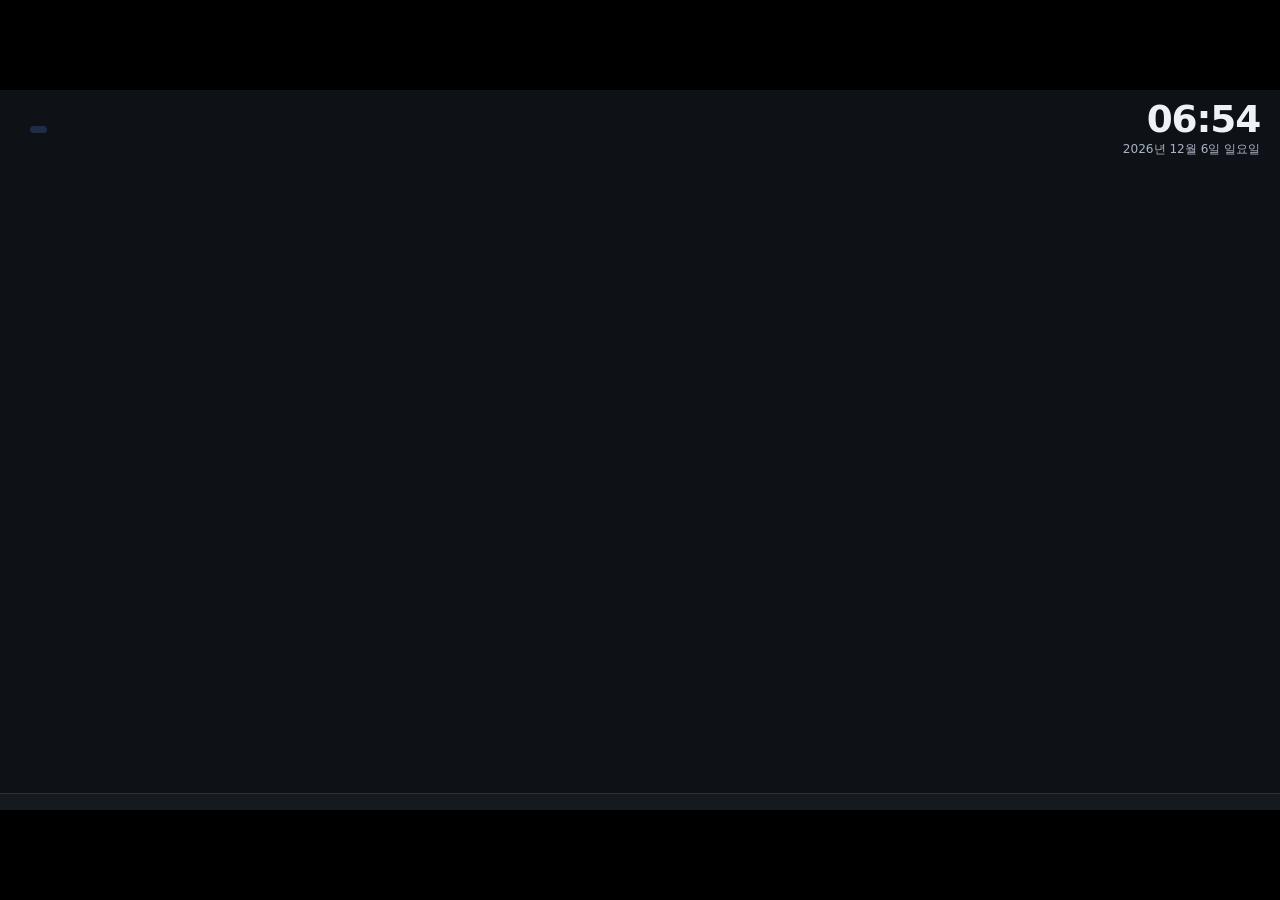
==== app/assets/web/board/index.html @ 1d5f5830 "교실 OS: 학교 전자칠판용 안드로이드 대시보드 OS - 컴시간 시간표, NEIS 급식·학사일정, 날씨·미세먼지, 학교 홈페이지 RSS - 학교 서버(허브)와 교실 단말 구조, 교" ====
<!doctype html>
<html lang="ko">
<head>
<meta charset="utf-8">
<meta name="viewport" content="width=device-width, initial-scale=1, maximum-scale=1, user-scalable=no">
<title>교실 OS</title>
<link rel="stylesheet" href="board.css">
</head>
<body>
<div id="app">
  <header class="top">
    <div class="school"><span class="name" id="t-school"></span><span class="chip accent" id="t-class"></span></div>
    <div class="spacer"></div>
    <div class="status" id="t-status"></div>
    <div class="weather" id="t-weather"></div>
    <div class="clock"><div class="time" id="t-time"></div><div class="date" id="t-date"></div></div>
  </header>

  <main>
    <section class="view" id="v-home">
      <div class="col col1">
        <div class="card now" id="c-now"></div>
        <div class="card"><h3><span id="tt-icon"></span><span id="tt-title">시간표</span><span class="right tabs" id="tt-tabs"><button data-d="0" class="on">오늘</button><button data-d="1">다음 수업일</button></span></h3><div class="body" id="c-tt"></div></div>
      </div>
      <div class="col col2">
        <div class="card"><h3><span data-ic="megaphone"></span>학교 공지<span class="right" id="n-count"></span></h3><div class="body" id="c-notices"></div></div>
        <div class="card"><h3><span data-ic="backpack"></span>준비물 / 과제</h3><div class="body" id="c-hw"></div></div>
        <div class="card"><h3><span data-ic="exam"></span>시험 D-day</h3><div class="body" id="c-dday"></div></div>
      </div>
      <div class="col col3">
        <div class="card meal"><h3><span data-ic="meal"></span><span id="meal-title">급식</span><span class="right tabs" id="meal-tabs"></span></h3><div class="body" id="c-meal"></div></div>
        <div class="card"><h3><span data-ic="calendar"></span>학사 일정</h3><div class="body" id="c-events"></div></div>
        <div class="card" id="c-att-card"><h3><span data-ic="users"></span>오늘 출석<span class="right"><button class="btn sm" id="att-qr-btn"></button></span></h3><div id="c-att"></div></div>
      </div>
    </section>

    <section class="view" id="v-lesson">
      <div class="lesson-main" id="l-main"></div>
      <div class="lesson-side">
        <div class="timer" id="l-timer"></div>
        <div class="card"><h3><span data-ic="megaphone"></span>공지</h3><div class="body" id="l-notices"></div></div>
      </div>
    </section>

    <section class="view" id="v-break">
      <div class="break-hero" id="b-hero"></div>
      <div class="break-side">
        <div class="card" id="b-weather"></div>
        <div class="card"><h3><span data-ic="megaphone"></span><span id="b-side-title">공지</span></h3><div class="body" id="b-side"></div></div>
      </div>
    </section>
  </main>

  <footer class="bottom">
    <div class="navkeys" id="navkeys"></div>
    <nav class="dock" id="dock"></nav>
  </footer>

  <div class="scrim" id="scrim"></div>
  <div class="panel" id="panel"><div class="ph"><h2 id="p-title"></h2><div class="grow" id="p-tools"></div><button class="close" id="p-close"></button></div><div class="pb" id="p-body"></div></div>
</div>

<div class="emergency" id="emergency"><div class="badge"><span data-ic="alert"></span><span id="em-title">긴급 안내</span></div><div class="txt" id="em-text"></div><div class="meta" id="em-meta"></div><button id="em-ack">확인</button></div>
<div class="class-alert" id="class-alert"></div>
<div class="ticker" id="ticker"><span class="live"><i></i>방송</span><span class="cap" id="ticker-cap"></span></div>
<div class="toast" id="toast"></div>
<div class="setup" id="setup"><div class="box" id="setup-box"></div></div>
<div class="sleep" id="sleep"></div>

<script src="../shared/icons.js"></script>
<script src="../shared/qr.js"></script>
<script src="../shared/core.js"></script>
<script src="board.js"></script>
</body>
</html>
---- app/assets/web/board/board.css ----
:root {
  --bg: #0e1116;
  --bg2: #151a21;
  --card: #1a2029;
  --card2: #212936;
  --line: #2a3340;
  --text: #eef2f7;
  --text2: #a9b4c3;
  --text3: #748196;
  --accent: #5b8cff;
  --accent2: #2f5bd3;
  --red: #ff5a52;
  --orange: #ffa23a;
  --yellow: #ffd54a;
  --green: #3ecf8e;
  --teal: #2ec5c5;
  --blue: #5b8cff;
  --indigo: #7d7bff;
  --violet: #b57bff;
  --gray: #8391a5;
  --radius: 1.1rem;
  --gap: 1rem;
  /* The OS is laid out on a fixed 16:9 stage; everything scales with the stage width. */
  --stage-w: min(100vw, 177.7778vh);
  --stage-h: min(100vh, 56.25vw);
  font-size: calc(var(--stage-w) * 0.0086);
}
:root[data-theme="light"] {
  --bg: #eef1f6;
  --bg2: #e4e8ef;
  --card: #ffffff;
  --card2: #f3f5f9;
  --line: #dde2ea;
  --text: #141821;
  --text2: #4b5565;
  --text3: #7a8494;
  --accent: #2f5bd3;
}
* { box-sizing: border-box; margin: 0; padding: 0; }
html, body { height: 100%; overflow: hidden; background: #000; color: var(--text); }
body { display: flex; align-items: center; justify-content: center; }
body {
  font-family: "Pretendard", "Noto Sans KR", "Noto Sans CJK KR", "Apple SD Gothic Neo", "Malgun Gothic", system-ui, sans-serif;
  -webkit-user-select: none; user-select: none; -webkit-tap-highlight-color: transparent;
  line-height: 1.35;
}
button { font: inherit; color: inherit; background: none; border: 0; cursor: pointer; }
input, select, textarea { font: inherit; color: var(--text); background: var(--card2); border: 1px solid var(--line); border-radius: .6rem; padding: .7rem .9rem; -webkit-user-select: text; user-select: text; }
.ic { width: 1.4em; height: 1.4em; flex: none; }
.muted { color: var(--text2); }
.dim { color: var(--text3); }
.hidden { display: none !important; }

#app { position: relative; display: grid; grid-template-rows: auto 1fr auto; width: var(--stage-w); height: var(--stage-h); background: var(--bg); overflow: hidden; }

/* bottom bar: Android navigation keys + dock */
.bottom { display: flex; align-items: center; min-width: 0; border-top: 1px solid var(--line); background: var(--bg2); }
.navkeys { display: flex; align-items: center; gap: .3rem; padding: 0 1rem 0 1.4rem; border-right: 1px solid var(--line); flex: none; }
.navkeys button { width: 4.6rem; height: 4.2rem; border-radius: 1.2rem; display: flex; align-items: center; justify-content: center; color: var(--text); }
.navkeys button .ic { width: 2.1rem; height: 2.1rem; stroke-width: 2.2; }
.navkeys button:active { background: var(--card2); }
.bottom .dock { flex: 1; min-width: 0; }

/* ---------------------------------------------------------------- top bar */
.top { display: flex; align-items: center; gap: 1.6rem; padding: 1rem 1.8rem .6rem; }
.top .school { display: flex; align-items: center; gap: .9rem; min-width: 0; }
.top .school .name { font-size: 1.7rem; font-weight: 800; letter-spacing: -.02em; white-space: nowrap; overflow: hidden; text-overflow: ellipsis; }
.chip { display: inline-flex; align-items: center; gap: .4rem; padding: .3rem .8rem; border-radius: 99rem; background: var(--card2); color: var(--text2); font-size: 1rem; font-weight: 600; white-space: nowrap; }
.chip.accent { background: color-mix(in srgb, var(--accent) 22%, transparent); color: var(--accent); }
.chip.red { background: color-mix(in srgb, var(--red) 20%, transparent); color: var(--red); }
.chip.green { background: color-mix(in srgb, var(--green) 18%, transparent); color: var(--green); }
.chip.orange { background: color-mix(in srgb, var(--orange) 20%, transparent); color: var(--orange); }
.chip.violet { background: color-mix(in srgb, var(--violet) 20%, transparent); color: var(--violet); }
.chip.teal { background: color-mix(in srgb, var(--teal) 20%, transparent); color: var(--teal); }
.chip.blue { background: color-mix(in srgb, var(--blue) 20%, transparent); color: var(--blue); }
.chip.gray { background: color-mix(in srgb, var(--gray) 20%, transparent); color: var(--gray); }
.chip.indigo { background: color-mix(in srgb, var(--indigo) 20%, transparent); color: var(--indigo); }
.top .spacer { flex: 1; }
.top .status { display: flex; gap: .5rem; align-items: center; color: var(--text2); }
.top .status .st { display: inline-flex; align-items: center; gap: .35rem; font-size: 1rem; padding: .3rem .6rem; border-radius: .6rem; }
.top .status .st.bad { color: var(--red); }
.top .weather { display: flex; align-items: center; gap: .6rem; font-size: 1.25rem; }
.top .weather .ic { width: 2.2rem; height: 2.2rem; color: var(--yellow); }
.top .weather b { font-size: 1.8rem; }
.top .clock { text-align: right; }
.top .clock .time { font-size: 3.4rem; font-weight: 800; letter-spacing: -.03em; font-variant-numeric: tabular-nums; line-height: 1; }
.top .clock .date { color: var(--text2); font-size: 1.1rem; margin-top: .25rem; }

/* ---------------------------------------------------------------- main views */
main { position: relative; overflow: hidden; padding: .4rem 1.8rem 1rem; }
.view { position: absolute; inset: .4rem 1.8rem 1rem; display: none; }
.view.on { display: grid; }

.card { background: var(--card); border-radius: var(--radius); padding: 1.3rem 1.4rem; display: flex; flex-direction: column; min-height: 0; overflow: hidden; }
.card > h3 { display: flex; align-items: center; gap: .6rem; font-size: 1.25rem; font-weight: 700; color: var(--text2); margin-bottom: .9rem; }
.card > h3 .ic { color: var(--accent); }
.card > h3 .right { margin-left: auto; display: flex; gap: .4rem; }
.card .body { flex: 1; min-height: 0; overflow: auto; scrollbar-width: none; }
.card .body::-webkit-scrollbar { display: none; }
.empty { color: var(--text3); font-size: 1.1rem; padding: 1rem 0; display: flex; align-items: center; gap: .6rem; }
.empty .ic { color: var(--text3); }
.tabs { display: flex; gap: .3rem; background: var(--card2); border-radius: .7rem; padding: .25rem; }
.tabs button { padding: .35rem .8rem; border-radius: .5rem; font-size: 1rem; color: var(--text2); font-weight: 600; }
.tabs button.on { background: var(--accent); color: #fff; }

/* home grid */
#v-home { grid-template-columns: 1.15fr 1fr 1fr; gap: var(--gap); }
#v-home .col { display: grid; gap: var(--gap); min-height: 0; }
#v-home .col1 { grid-template-rows: auto 1fr; }
#v-home .col2 { grid-template-rows: 1.3fr 1fr .62fr; }
#v-home .col3 { grid-template-rows: 1.25fr 1fr auto; }

.now { background: linear-gradient(135deg, var(--accent2), #4a2fd3); color: #fff; }
.now h3 { color: rgba(255,255,255,.8) !important; }
.now h3 .ic { color: #fff !important; }
.now .row { display: flex; align-items: center; gap: 1.6rem; }
.ring { width: 9.5rem; height: 9.5rem; flex: none; position: relative; }
.ring svg { width: 100%; height: 100%; transform: rotate(-90deg); }
.ring .lbl { position: absolute; inset: 0; display: flex; flex-direction: column; align-items: center; justify-content: center; }
.ring .lbl b { font-size: 2.3rem; font-variant-numeric: tabular-nums; line-height: 1; }
.ring .lbl span { font-size: .95rem; opacity: .85; margin-top: .2rem; }
.now .subj { font-size: 3.2rem; font-weight: 800; letter-spacing: -.03em; line-height: 1.05; }
.now .meta { margin-top: .6rem; display: flex; flex-wrap: wrap; gap: .5rem 1.2rem; font-size: 1.25rem; opacity: .92; }
.now .meta span { display: inline-flex; align-items: center; gap: .4rem; }
.now .next { margin-top: 1.1rem; padding-top: 1rem; border-top: 1px solid rgba(255,255,255,.2); display: flex; align-items: center; gap: .8rem; font-size: 1.3rem; }
.now .next b { font-size: 1.5rem; }
.now .period { font-size: 1.2rem; font-weight: 700; opacity: .85; }

.tt { display: flex; flex-direction: column; gap: .35rem; }
.tt .p { display: grid; grid-template-columns: 3.2rem 1fr auto; align-items: center; gap: .9rem; padding: .55rem .8rem; border-radius: .75rem; background: var(--card2); }
.tt .p .n { font-weight: 800; color: var(--text3); font-size: 1.15rem; text-align: center; }
.tt .p .n small { display: block; font-size: .78rem; font-weight: 500; }
.tt .p .s { font-size: 1.4rem; font-weight: 700; }
.tt .p .s small { font-size: 1rem; color: var(--text2); font-weight: 500; margin-left: .5rem; }
.tt .p .tag { font-size: .9rem; }
.tt .p.cur { background: color-mix(in srgb, var(--accent) 25%, var(--card2)); outline: 2px solid var(--accent); }
.tt .p.cur .n { color: var(--accent); }
.tt .p.past { opacity: .45; }
.tt .p.cancel .s { text-decoration: line-through; color: var(--text3); }
.src { font-size: .85rem; color: var(--text3); margin-top: .6rem; }

.notice { padding: .8rem .9rem; border-radius: .8rem; background: var(--card2); margin-bottom: .5rem; border-left: .35rem solid var(--gray); }
.notice.urgent { border-left-color: var(--red); }
.notice.normal { border-left-color: var(--yellow); }
.notice.class { border-left-color: var(--blue); }
.notice .t { font-size: 1.3rem; font-weight: 700; display: flex; align-items: center; gap: .5rem; }
.notice .t .ic { width: 1.1em; height: 1.1em; color: var(--orange); }
.notice .b { color: var(--text2); font-size: 1.05rem; margin-top: .3rem; white-space: pre-wrap; display: -webkit-box; -webkit-line-clamp: 2; -webkit-box-orient: vertical; overflow: hidden; }
.notice .m { display: flex; gap: .6rem; align-items: center; margin-top: .45rem; font-size: .9rem; color: var(--text3); flex-wrap: wrap; }

.hw { display: grid; grid-template-columns: 1fr 1fr; gap: .8rem; }
.hw .box h4 { display: flex; align-items: center; gap: .5rem; font-size: 1.05rem; color: var(--text2); margin-bottom: .4rem; }
.hw .box ul { list-style: none; }
.hw .box li { font-size: 1.3rem; font-weight: 600; padding: .25rem 0; }

.dday { display: flex; gap: .7rem; overflow: hidden; }
.dday .d { flex: 1; min-width: 0; background: var(--card2); border-radius: .8rem; padding: .6rem .8rem; }
.dday .d b { font-size: 1.9rem; color: var(--red); display: block; line-height: 1.1; }
.dday .d span { font-size: 1rem; color: var(--text2); display: block; white-space: nowrap; overflow: hidden; text-overflow: ellipsis; }

.meal ul { list-style: none; display: grid; grid-template-columns: 1fr; gap: .15rem; }
.meal li { font-size: 1.35rem; font-weight: 600; display: flex; align-items: baseline; gap: .5rem; flex-wrap: wrap; }
.meal li .al { font-size: .85rem; color: var(--orange); font-weight: 500; }
.meal .kcal { color: var(--text3); font-size: .95rem; margin-top: .5rem; }
.allergy-legend { font-size: .8rem; color: var(--text3); margin-top: .4rem; line-height: 1.5; }

.ev { display: grid; grid-template-columns: 5.6rem 1fr auto; gap: .6rem; align-items: center; padding: .45rem 0; border-bottom: 1px solid var(--line); }
.ev:last-child { border-bottom: 0; }
.ev .dt { font-weight: 700; color: var(--text2); font-size: 1rem; }
.ev .nm { font-size: 1.15rem; font-weight: 600; white-space: nowrap; overflow: hidden; text-overflow: ellipsis; }

.att { display: flex; align-items: center; gap: 1rem; }
.att .nums { display: flex; gap: .8rem; flex: 1; }
.att .nums div { text-align: center; flex: 1; background: var(--card2); border-radius: .7rem; padding: .5rem 0; }
.att .nums b { display: block; font-size: 1.7rem; }
.att .nums span { font-size: .9rem; color: var(--text2); }

/* ---------------------------------------------------------------- lesson view */
#v-lesson { grid-template-columns: 1.5fr 1fr; gap: var(--gap); }
.lesson-main { background: var(--card); border-radius: var(--radius); padding: 2.4rem 2.8rem; display: flex; flex-direction: column; gap: 1.6rem; overflow: auto; }
.lesson-main .head { display: flex; align-items: baseline; gap: 1.2rem; flex-wrap: wrap; }
.lesson-main .head .p { font-size: 1.6rem; font-weight: 800; color: var(--accent); }
.lesson-main .head .s { font-size: 4.4rem; font-weight: 900; letter-spacing: -.04em; line-height: 1; }
.lesson-main .head .t { font-size: 1.6rem; color: var(--text2); }
.lesson-main section h4 { display: flex; align-items: center; gap: .6rem; font-size: 1.3rem; color: var(--text2); margin-bottom: .5rem; }
.lesson-main section h4 .ic { color: var(--accent); }
.lesson-main .goal { font-size: 2.4rem; font-weight: 700; line-height: 1.35; white-space: pre-wrap; }
.lesson-main .sup { font-size: 1.8rem; font-weight: 600; white-space: pre-wrap; }
.mats { display: flex; flex-wrap: wrap; gap: .8rem; }
.mat { display: inline-flex; align-items: center; gap: .7rem; padding: .9rem 1.3rem; border-radius: .9rem; background: var(--card2); font-size: 1.3rem; font-weight: 600; max-width: 100%; }
.mat .ic { color: var(--accent); width: 1.8rem; height: 1.8rem; }
.mat:active { transform: scale(.98); }
.lesson-side { display: grid; grid-template-rows: auto 1fr; gap: var(--gap); min-height: 0; }
.timer { background: var(--card); border-radius: var(--radius); padding: 1.6rem; text-align: center; }
.timer .big { font-size: 7rem; font-weight: 900; font-variant-numeric: tabular-nums; letter-spacing: -.04em; line-height: 1; }
.timer .big.warn { color: var(--orange); }
.timer .big.over { color: var(--red); }
.timer .ctrl { display: flex; justify-content: center; gap: .6rem; margin-top: 1rem; flex-wrap: wrap; }
.btn { display: inline-flex; align-items: center; justify-content: center; gap: .5rem; padding: .75rem 1.2rem; border-radius: .8rem; background: var(--card2); font-weight: 700; font-size: 1.1rem; }
.btn.pri { background: var(--accent); color: #fff; }
.btn.red { background: var(--red); color: #fff; }
.btn.sm { padding: .45rem .8rem; font-size: .95rem; }
.btn:active { transform: scale(.97); }
.btn[disabled] { opacity: .4; }
.lesson-empty { display: flex; flex-direction: column; justify-content: center; }
.lesson-empty .big { font-size: 5rem; font-weight: 900; letter-spacing: -.04em; }

/* ---------------------------------------------------------------- break view */
#v-break { grid-template-columns: 1.4fr 1fr; gap: var(--gap); }
.break-hero { background: var(--card); border-radius: var(--radius); padding: 2.4rem; display: flex; flex-direction: column; justify-content: center; position: relative; overflow: hidden; }
.break-hero .lbl { font-size: 1.5rem; color: var(--text2); font-weight: 700; }
.break-hero .cnt { font-size: 8rem; font-weight: 900; font-variant-numeric: tabular-nums; letter-spacing: -.04em; line-height: 1.05; }
.break-hero .nx { font-size: 2.4rem; font-weight: 800; margin-top: .6rem; }
.break-hero .nx small { font-size: 1.5rem; color: var(--text2); font-weight: 600; margin-left: .6rem; }
.slide { position: absolute; inset: 0; background: #000; display: flex; align-items: center; justify-content: center; }
.slide img { max-width: 100%; max-height: 100%; object-fit: contain; }
.slide .cap { position: absolute; left: 1.2rem; bottom: 1.2rem; background: rgba(0,0,0,.6); color: #fff; padding: .6rem 1rem; border-radius: .7rem; font-size: 1.2rem; }
.break-side { display: grid; grid-template-rows: auto 1fr; gap: var(--gap); min-height: 0; }
.wx-big { display: flex; align-items: center; gap: 1.2rem; }
.wx-big .ic { width: 5rem; height: 5rem; color: var(--yellow); }
.wx-big b { font-size: 3.6rem; }
.wx-days { display: flex; gap: .6rem; margin-top: 1rem; }
.wx-days div { flex: 1; background: var(--card2); border-radius: .7rem; padding: .6rem; text-align: center; font-size: 1rem; }
.wx-days .ic { width: 2rem; height: 2rem; color: var(--yellow); display: block; margin: .2rem auto; }
.air { display: flex; gap: .6rem; margin-top: .8rem; }

/* ---------------------------------------------------------------- dock */
.dock { display: flex; align-items: center; gap: .4rem; padding: .6rem 1.4rem .9rem; overflow-x: auto; scrollbar-width: none; }
.dock::-webkit-scrollbar { display: none; }
.dock .sep { width: 1px; height: 2.6rem; background: var(--line); margin: 0 .4rem; flex: none; }
.dock button { display: flex; flex-direction: column; align-items: center; gap: .25rem; min-width: 5.4rem; padding: .55rem .5rem; border-radius: .9rem; color: var(--text2); font-size: .92rem; font-weight: 600; flex: none; }
.dock button .ic { width: 2rem; height: 2rem; }
.dock button.on { background: var(--card2); color: var(--accent); }
.dock button.rec { color: var(--red); }
.dock button:active { background: var(--card2); }
.dock .apps-quick { display: flex; gap: .3rem; }
.dock .apps-quick img { width: 2.6rem; height: 2.6rem; border-radius: .6rem; }

/* ---------------------------------------------------------------- panels (drawers) */
.scrim { position: absolute; inset: 0; background: rgba(0,0,0,.45); z-index: 40; display: none; }
.scrim.on { display: block; }
.panel { position: absolute; z-index: 41; top: 3%; bottom: 3%; left: 50%; transform: translateX(-50%); width: 92%; background: var(--bg2); border-radius: 1.4rem; display: none; flex-direction: column; box-shadow: 0 2rem 6rem rgba(0,0,0,.5); }
.panel.on { display: flex; }
.panel.side { left: auto; right: 1.5%; transform: none; width: 40rem; }
.panel .ph { display: flex; align-items: center; gap: .8rem; padding: 1.3rem 1.6rem; border-bottom: 1px solid var(--line); }
.panel .ph h2 { font-size: 1.7rem; font-weight: 800; }
.panel .ph .grow { flex: 1; }
.panel .pb { flex: 1; overflow: auto; padding: 1.4rem 1.6rem; }
.panel .pb::-webkit-scrollbar { width: .5rem; }
.panel .pb::-webkit-scrollbar-thumb { background: var(--line); border-radius: 1rem; }
.close { width: 3rem; height: 3rem; border-radius: .8rem; display: inline-flex; align-items: center; justify-content: center; background: var(--card2); }

.app-grid { display: grid; grid-template-columns: repeat(auto-fill, minmax(8.5rem, 1fr)); gap: 1rem; }
.app { display: flex; flex-direction: column; align-items: center; gap: .5rem; padding: 1rem .5rem; border-radius: 1rem; text-align: center; font-size: 1rem; position: relative; }
.app img { width: 4.2rem; height: 4.2rem; border-radius: 1rem; }
.app span { display: -webkit-box; -webkit-line-clamp: 2; -webkit-box-orient: vertical; overflow: hidden; }
.app:active { background: var(--card2); }
.app .sp { position: absolute; top: .4rem; right: .4rem; width: 2.2rem; height: 2.2rem; border-radius: .6rem; background: var(--card); display: flex; align-items: center; justify-content: center; color: var(--text2); }
.app .sp .ic { width: 1.2rem; height: 1.2rem; }
.section-t { font-size: 1.15rem; color: var(--text2); font-weight: 700; margin: 1.2rem 0 .7rem; display: flex; align-items: center; gap: .5rem; }
.section-t:first-child { margin-top: 0; }

.qs { display: grid; grid-template-columns: 1fr; gap: 1rem; }
.qs .tile { background: var(--card); border-radius: 1rem; padding: 1.1rem 1.2rem; }
.qs .tile h4 { display: flex; align-items: center; gap: .6rem; font-size: 1.15rem; margin-bottom: .6rem; }
.qs .tile h4 .ic { color: var(--accent); }
.qs .tile h4 .right { margin-left: auto; font-weight: 500; color: var(--text2); font-size: 1rem; }
.range { width: 100%; -webkit-appearance: none; appearance: none; height: 2.4rem; background: transparent; padding: 0; border: 0; }
.range::-webkit-slider-runnable-track { height: .7rem; border-radius: 1rem; background: var(--card2); }
.range::-webkit-slider-thumb { -webkit-appearance: none; width: 2.2rem; height: 2.2rem; border-radius: 50%; background: var(--accent); margin-top: -.75rem; }
.kv { display: grid; grid-template-columns: auto 1fr; gap: .35rem 1rem; font-size: 1.05rem; }
.kv dt { color: var(--text2); }
.bar { height: .7rem; background: var(--card2); border-radius: 1rem; overflow: hidden; margin: .4rem 0 .2rem; }
.bar i { display: block; height: 100%; background: var(--accent); }
.list-row { display: flex; align-items: center; gap: .8rem; padding: .8rem .2rem; border-bottom: 1px solid var(--line); font-size: 1.15rem; }
.list-row .grow { flex: 1; min-width: 0; }
.list-row .grow b { display: block; white-space: nowrap; overflow: hidden; text-overflow: ellipsis; }
.list-row .grow span { color: var(--text2); font-size: .95rem; }
.list-row .ic { color: var(--text2); }

.tool-grid { display: grid; grid-template-columns: repeat(auto-fill, minmax(13rem, 1fr)); gap: 1rem; }
.tool { background: var(--card); border-radius: 1rem; padding: 1.3rem; display: flex; flex-direction: column; gap: .7rem; align-items: flex-start; text-align: left; }
.tool .ic { width: 2.6rem; height: 2.6rem; color: var(--accent); }
.tool b { font-size: 1.3rem; }
.tool span { color: var(--text2); font-size: .95rem; }

.qr-grid { display: grid; grid-template-columns: repeat(auto-fill, minmax(21rem, 1fr)); gap: 1.2rem; }
.qr-card { background: var(--card); border-radius: 1.1rem; padding: 1.2rem; display: flex; flex-direction: column; align-items: center; gap: .6rem; text-align: center; }
.qr-card .qr { width: 17rem; height: 17rem; border-radius: .6rem; }
.qr-card b { font-size: 1.3rem; }
.qr-card span { color: var(--text2); font-size: .95rem; word-break: break-all; }
.qr-big { display: flex; gap: 3rem; align-items: center; justify-content: center; height: 100%; }
.qr-big .qr { width: 36rem; height: 36rem; border-radius: 1rem; }
.qr-big .info b { font-size: 3rem; display: block; }
.qr-big .info span { font-size: 1.5rem; color: var(--text2); display: block; margin-top: .6rem; }

.contact-list { display: grid; grid-template-columns: repeat(auto-fill, minmax(24rem, 1fr)); gap: .8rem; }
.contact { background: var(--card); border-radius: 1rem; padding: 1rem 1.2rem; }
.contact b { font-size: 1.3rem; }
.contact .d { color: var(--text2); font-size: 1rem; }
.contact .ph { font-size: 1.5rem; font-weight: 800; color: var(--accent); margin-top: .3rem; font-variant-numeric: tabular-nums; }

.form { display: grid; gap: .9rem; max-width: 48rem; }
.form label { display: grid; gap: .35rem; font-size: 1.05rem; color: var(--text2); }
.form .row2 { display: grid; grid-template-columns: 1fr 1fr; gap: .8rem; }
.switch { display: flex; align-items: center; justify-content: space-between; gap: 1rem; padding: .8rem 0; border-bottom: 1px solid var(--line); font-size: 1.1rem; }
.switch input { width: 1.6rem; height: 1.6rem; accent-color: var(--accent); }
.perm { display: flex; align-items: center; gap: .8rem; padding: .7rem 0; border-bottom: 1px solid var(--line); }
.perm .grow { flex: 1; }
.perm .grow span { display: block; color: var(--text2); font-size: .92rem; }
.dot { width: .8rem; height: .8rem; border-radius: 50%; background: var(--red); flex: none; }
.dot.on { background: var(--green); }

/* file browser */
.crumbs { display: flex; gap: .4rem; flex-wrap: wrap; align-items: center; margin-bottom: .8rem; }
.file-row { display: grid; grid-template-columns: 2.4rem 1fr auto auto; gap: .9rem; align-items: center; padding: .7rem .4rem; border-bottom: 1px solid var(--line); font-size: 1.15rem; }
.file-row .ic { color: var(--accent); width: 1.8rem; height: 1.8rem; }
.file-row .sz { color: var(--text2); font-size: .95rem; }

/* ---------------------------------------------------------------- alerts */
.emergency { position: fixed; inset: 0; z-index: 90; background: rgba(160, 20, 14, .96); color: #fff; display: none; flex-direction: column; align-items: center; justify-content: center; text-align: center; padding: 4rem; }
.emergency.on { display: flex; animation: pulse 1.6s ease-in-out infinite alternate; }
@keyframes pulse { from { background: rgba(160, 20, 14, .96); } to { background: rgba(200, 32, 24, .96); } }
.emergency .badge { display: inline-flex; align-items: center; gap: .8rem; background: #fff; color: #b3261e; font-weight: 900; font-size: 2.4rem; padding: .7rem 2.2rem; border-radius: 99rem; }
.emergency .badge .ic { width: 2.6rem; height: 2.6rem; }
.emergency .txt { font-size: 4.4rem; font-weight: 900; margin: 3rem 0 1.4rem; line-height: 1.25; white-space: pre-wrap; max-width: 90vw; }
.emergency .meta { font-size: 1.6rem; opacity: .85; }
.emergency button { margin-top: 3rem; background: #fff; color: #b3261e; font-size: 2.2rem; font-weight: 900; padding: 1.2rem 5rem; border-radius: 1.2rem; }

.class-alert { position: fixed; z-index: 80; left: 50%; top: 50%; transform: translate(-50%, -50%) scale(.9); opacity: 0; pointer-events: none; transition: all .25s ease; background: var(--card); color: var(--text); border-radius: 2.4rem; padding: 3.4rem 5rem; text-align: center; box-shadow: 0 3rem 8rem rgba(0,0,0,.6); min-width: 60rem; }
.class-alert.on { opacity: 1; transform: translate(-50%, -50%) scale(1); pointer-events: auto; }
.class-alert .ic { width: 7rem; height: 7rem; }
.class-alert .t { font-size: 5.2rem; font-weight: 900; letter-spacing: -.03em; margin-top: 1.2rem; }
.class-alert .s { font-size: 2.2rem; color: var(--text2); margin-top: .6rem; }
.class-alert .bar2 { height: .5rem; border-radius: 1rem; margin-top: 2rem; background: var(--card2); overflow: hidden; }
.class-alert .bar2 i { display: block; height: 100%; width: 100%; background: currentColor; transform-origin: left; }
.c-indigo { color: var(--indigo); } .c-green { color: var(--green); } .c-orange { color: var(--orange); } .c-violet { color: var(--violet); } .c-teal { color: var(--teal); } .c-gray { color: var(--gray); } .c-red { color: var(--red); }

.ticker { position: fixed; left: 0; right: 0; bottom: 0; z-index: 30; background: #b3261e; color: #fff; display: none; align-items: center; gap: 1.2rem; padding: .8rem 1.8rem; font-size: 1.6rem; font-weight: 700; }
.ticker.on { display: flex; }
.ticker .live { display: inline-flex; align-items: center; gap: .5rem; background: #fff; color: #b3261e; padding: .2rem .9rem; border-radius: .5rem; font-weight: 900; flex: none; }
.ticker .live i { width: .8rem; height: .8rem; border-radius: 50%; background: #b3261e; animation: blink 1s infinite; }
@keyframes blink { 50% { opacity: .2; } }
.ticker .cap { white-space: nowrap; overflow: hidden; text-overflow: ellipsis; }

.toast { position: fixed; left: 50%; bottom: 7rem; transform: translateX(-50%); z-index: 95; background: #000c; color: #fff; padding: 1rem 1.6rem; border-radius: 1rem; font-size: 1.2rem; display: none; max-width: 80vw; }
.toast.on { display: block; }

/* PIN pad */
.pin { display: grid; gap: 1rem; justify-items: center; }
.pin .dots { display: flex; gap: .8rem; height: 1.6rem; }
.pin .dots i { width: 1.2rem; height: 1.2rem; border-radius: 50%; background: var(--card2); }
.pin .dots i.f { background: var(--accent); }
.pin .keys { display: grid; grid-template-columns: repeat(3, 6rem); gap: .8rem; }
.pin .keys button { height: 5rem; border-radius: 1rem; background: var(--card); font-size: 2rem; font-weight: 700; }
.pin .err { color: var(--red); min-height: 1.4rem; }

/* setup */
.setup { position: fixed; inset: 0; z-index: 70; background: var(--bg); display: none; align-items: center; justify-content: center; }
.setup.on { display: flex; }
.setup .box { width: min(64rem, 92vw); max-height: 92vh; overflow: auto; background: var(--bg2); border-radius: 1.6rem; padding: 2.4rem; }
.setup h1 { font-size: 2.4rem; font-weight: 900; letter-spacing: -.03em; }
.setup p.lead { color: var(--text2); font-size: 1.2rem; margin: .5rem 0 1.6rem; }
.choice { display: grid; grid-template-columns: 1fr 1fr; gap: 1rem; }
.choice button { background: var(--card); border-radius: 1.2rem; padding: 1.6rem; text-align: left; display: flex; flex-direction: column; gap: .6rem; border: 2px solid transparent; }
.choice button.on { border-color: var(--accent); }
.choice button .ic { width: 2.8rem; height: 2.8rem; color: var(--accent); }
.choice button b { font-size: 1.5rem; }
.choice button span { color: var(--text2); }
.err-text { color: var(--red); font-size: 1rem; min-height: 1.3rem; }
.ok-text { color: var(--green); font-size: 1rem; }

.sleep { position: fixed; inset: 0; z-index: 99; background: #000; display: none; align-items: center; justify-content: center; color: #333; font-size: 2rem; }
.sleep.on { display: flex; }
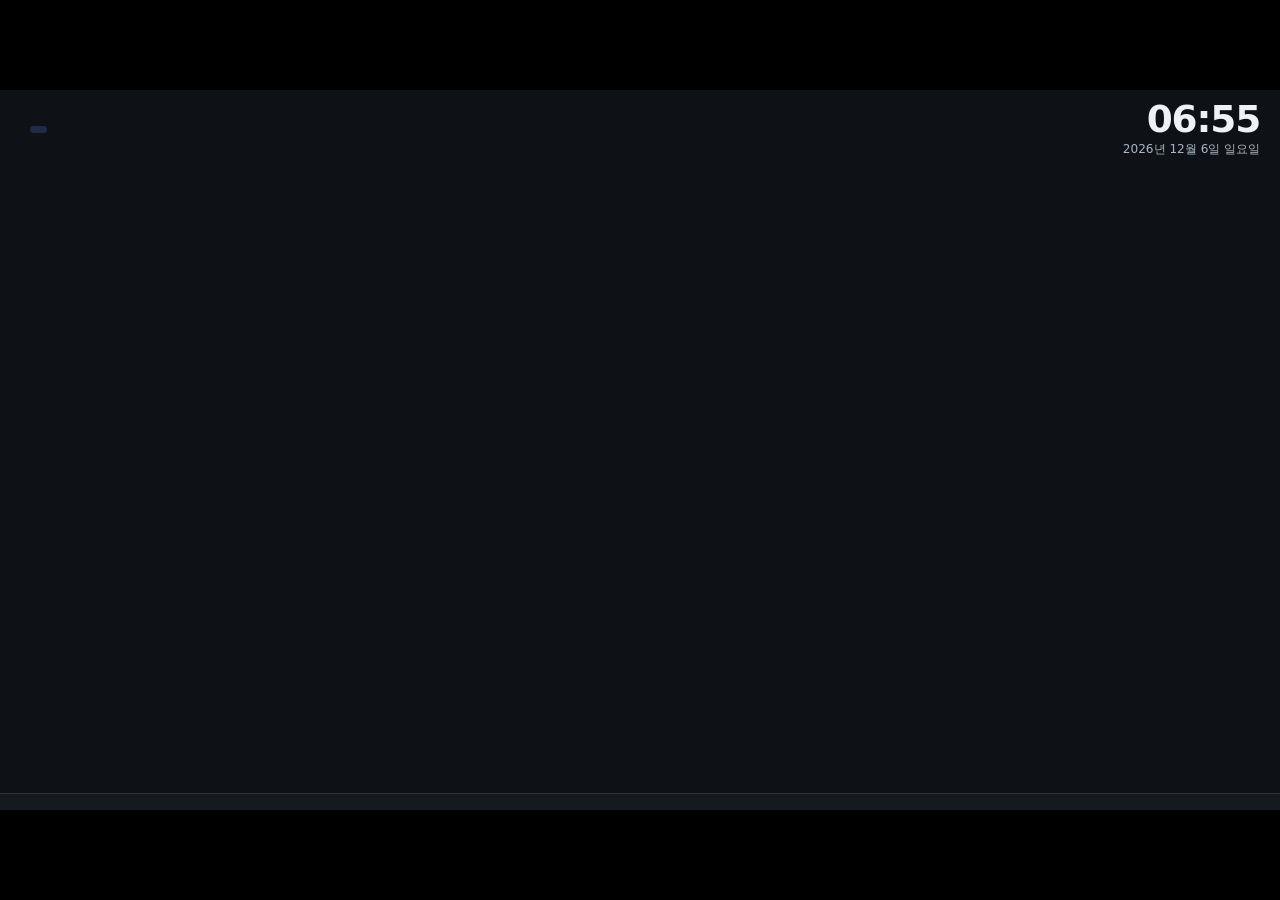
==== commit 57b95be1: "홈 화면·하단 버튼 단순화, 관리자/학생 두 역할로 정리 - 홈: 지금 수업 + 오늘 시간표 한 줄 + 공지 3개 + 급식 + 준비물·시험·출석 타일 - 하단: 홈·수업·앱·메모·" ====
--- a/app/assets/web/board/index.html
+++ b/app/assets/web/board/index.html
@@ -1,75 +1,74 @@
-<!doctype html>
-<html lang="ko">
-<head>
-<meta charset="utf-8">
-<meta name="viewport" content="width=device-width, initial-scale=1, maximum-scale=1, user-scalable=no">
-<title>교실 OS</title>
-<link rel="stylesheet" href="board.css">
-</head>
-<body>
-<div id="app">
-  <header class="top">
-    <div class="school"><span class="name" id="t-school"></span><span class="chip accent" id="t-class"></span></div>
-    <div class="spacer"></div>
-    <div class="status" id="t-status"></div>
-    <div class="weather" id="t-weather"></div>
-    <div class="clock"><div class="time" id="t-time"></div><div class="date" id="t-date"></div></div>
-  </header>
-
-  <main>
-    <section class="view" id="v-home">
-      <div class="col col1">
-        <div class="card now" id="c-now"></div>
-        <div class="card"><h3><span id="tt-icon"></span><span id="tt-title">시간표</span><span class="right tabs" id="tt-tabs"><button data-d="0" class="on">오늘</button><button data-d="1">다음 수업일</button></span></h3><div class="body" id="c-tt"></div></div>
-      </div>
-      <div class="col col2">
-        <div class="card"><h3><span data-ic="megaphone"></span>학교 공지<span class="right" id="n-count"></span></h3><div class="body" id="c-notices"></div></div>
-        <div class="card"><h3><span data-ic="backpack"></span>준비물 / 과제</h3><div class="body" id="c-hw"></div></div>
-        <div class="card"><h3><span data-ic="exam"></span>시험 D-day</h3><div class="body" id="c-dday"></div></div>
-      </div>
-      <div class="col col3">
-        <div class="card meal"><h3><span data-ic="meal"></span><span id="meal-title">급식</span><span class="right tabs" id="meal-tabs"></span></h3><div class="body" id="c-meal"></div></div>
-        <div class="card"><h3><span data-ic="calendar"></span>학사 일정</h3><div class="body" id="c-events"></div></div>
-        <div class="card" id="c-att-card"><h3><span data-ic="users"></span>오늘 출석<span class="right"><button class="btn sm" id="att-qr-btn"></button></span></h3><div id="c-att"></div></div>
-      </div>
-    </section>
-
-    <section class="view" id="v-lesson">
-      <div class="lesson-main" id="l-main"></div>
-      <div class="lesson-side">
-        <div class="timer" id="l-timer"></div>
-        <div class="card"><h3><span data-ic="megaphone"></span>공지</h3><div class="body" id="l-notices"></div></div>
-      </div>
-    </section>
-
-    <section class="view" id="v-break">
-      <div class="break-hero" id="b-hero"></div>
-      <div class="break-side">
-        <div class="card" id="b-weather"></div>
-        <div class="card"><h3><span data-ic="megaphone"></span><span id="b-side-title">공지</span></h3><div class="body" id="b-side"></div></div>
-      </div>
-    </section>
-  </main>
-
-  <footer class="bottom">
-    <div class="navkeys" id="navkeys"></div>
-    <nav class="dock" id="dock"></nav>
-  </footer>
-
-  <div class="scrim" id="scrim"></div>
-  <div class="panel" id="panel"><div class="ph"><h2 id="p-title"></h2><div class="grow" id="p-tools"></div><button class="close" id="p-close"></button></div><div class="pb" id="p-body"></div></div>
-</div>
-
-<div class="emergency" id="emergency"><div class="badge"><span data-ic="alert"></span><span id="em-title">긴급 안내</span></div><div class="txt" id="em-text"></div><div class="meta" id="em-meta"></div><button id="em-ack">확인</button></div>
-<div class="class-alert" id="class-alert"></div>
-<div class="ticker" id="ticker"><span class="live"><i></i>방송</span><span class="cap" id="ticker-cap"></span></div>
-<div class="toast" id="toast"></div>
-<div class="setup" id="setup"><div class="box" id="setup-box"></div></div>
-<div class="sleep" id="sleep"></div>
-
-<script src="../shared/icons.js"></script>
-<script src="../shared/qr.js"></script>
-<script src="../shared/core.js"></script>
-<script src="board.js"></script>
-</body>
-</html>
+<!doctype html>
+<html lang="ko">
+<head>
+<meta charset="utf-8">
+<meta name="viewport" content="width=device-width, initial-scale=1, maximum-scale=1, user-scalable=no">
+<title>교실 OS</title>
+<link rel="stylesheet" href="board.css">
+</head>
+<body>
+<div id="app">
+  <header class="top">
+    <div class="school"><span class="name" id="t-school"></span><span class="chip accent" id="t-class"></span></div>
+    <div class="spacer"></div>
+    <div class="status" id="t-status"></div>
+    <div class="weather" id="t-weather"></div>
+    <div class="clock"><div class="time" id="t-time"></div><div class="date" id="t-date"></div></div>
+  </header>
+
+  <main>
+    <section class="view" id="v-home">
+      <div class="home-left">
+        <div class="card now" id="c-now"></div>
+        <div class="tt-strip" id="c-tt"></div>
+      </div>
+      <div class="home-right">
+        <div class="card"><h3><span data-ic="megaphone"></span>공지<span class="right" id="n-count"></span></h3><div class="body" id="c-notices"></div></div>
+        <div class="card meal"><h3><span data-ic="meal"></span><span id="meal-title">급식</span><span class="right tabs" id="meal-tabs"></span></h3><div class="body" id="c-meal"></div></div>
+        <div class="mini-row">
+          <button class="mini" id="c-hw"></button>
+          <button class="mini" id="c-dday"></button>
+          <button class="mini" id="c-att"></button>
+        </div>
+      </div>
+    </section>
+
+    <section class="view" id="v-lesson">
+      <div class="lesson-main" id="l-main"></div>
+      <div class="lesson-side">
+        <div class="timer" id="l-timer"></div>
+        <div class="card"><h3><span data-ic="megaphone"></span>공지</h3><div class="body" id="l-notices"></div></div>
+      </div>
+    </section>
+
+    <section class="view" id="v-break">
+      <div class="break-hero" id="b-hero"></div>
+      <div class="break-side">
+        <div class="card" id="b-weather"></div>
+        <div class="card"><h3><span data-ic="megaphone"></span><span id="b-side-title">공지</span></h3><div class="body" id="b-side"></div></div>
+      </div>
+    </section>
+  </main>
+
+  <footer class="bottom">
+    <div class="navkeys" id="navkeys"></div>
+    <nav class="dock" id="dock"></nav>
+    <div class="sys-keys" id="syskeys"></div>
+  </footer>
+
+  <div class="scrim" id="scrim"></div>
+  <div class="panel" id="panel"><div class="ph"><h2 id="p-title"></h2><div class="grow" id="p-tools"></div><button class="close" id="p-close"></button></div><div class="pb" id="p-body"></div></div>
+</div>
+
+<div class="emergency" id="emergency"><div class="badge"><span data-ic="alert"></span><span id="em-title">긴급 안내</span></div><div class="txt" id="em-text"></div><div class="meta" id="em-meta"></div><button id="em-ack">확인</button></div>
+<div class="class-alert" id="class-alert"></div>
+<div class="toast" id="toast"></div>
+<div class="setup" id="setup"><div class="box" id="setup-box"></div></div>
+<div class="sleep" id="sleep"></div>
+
+<script src="../shared/icons.js"></script>
+<script src="../shared/qr.js"></script>
+<script src="../shared/core.js"></script>
+<script src="board.js"></script>
+</body>
+</html>
--- a/app/assets/web/board/board.css
+++ b/app/assets/web/board/board.css
@@ -1,374 +1,411 @@
-:root {
-  --bg: #0e1116;
-  --bg2: #151a21;
-  --card: #1a2029;
-  --card2: #212936;
-  --line: #2a3340;
-  --text: #eef2f7;
-  --text2: #a9b4c3;
-  --text3: #748196;
-  --accent: #5b8cff;
-  --accent2: #2f5bd3;
-  --red: #ff5a52;
-  --orange: #ffa23a;
-  --yellow: #ffd54a;
-  --green: #3ecf8e;
-  --teal: #2ec5c5;
-  --blue: #5b8cff;
-  --indigo: #7d7bff;
-  --violet: #b57bff;
-  --gray: #8391a5;
-  --radius: 1.1rem;
-  --gap: 1rem;
-  /* The OS is laid out on a fixed 16:9 stage; everything scales with the stage width. */
-  --stage-w: min(100vw, 177.7778vh);
-  --stage-h: min(100vh, 56.25vw);
-  font-size: calc(var(--stage-w) * 0.0086);
-}
-:root[data-theme="light"] {
-  --bg: #eef1f6;
-  --bg2: #e4e8ef;
-  --card: #ffffff;
-  --card2: #f3f5f9;
-  --line: #dde2ea;
-  --text: #141821;
-  --text2: #4b5565;
-  --text3: #7a8494;
-  --accent: #2f5bd3;
-}
-* { box-sizing: border-box; margin: 0; padding: 0; }
-html, body { height: 100%; overflow: hidden; background: #000; color: var(--text); }
-body { display: flex; align-items: center; justify-content: center; }
-body {
-  font-family: "Pretendard", "Noto Sans KR", "Noto Sans CJK KR", "Apple SD Gothic Neo", "Malgun Gothic", system-ui, sans-serif;
-  -webkit-user-select: none; user-select: none; -webkit-tap-highlight-color: transparent;
-  line-height: 1.35;
-}
-button { font: inherit; color: inherit; background: none; border: 0; cursor: pointer; }
-input, select, textarea { font: inherit; color: var(--text); background: var(--card2); border: 1px solid var(--line); border-radius: .6rem; padding: .7rem .9rem; -webkit-user-select: text; user-select: text; }
-.ic { width: 1.4em; height: 1.4em; flex: none; }
-.muted { color: var(--text2); }
-.dim { color: var(--text3); }
-.hidden { display: none !important; }
-
-#app { position: relative; display: grid; grid-template-rows: auto 1fr auto; width: var(--stage-w); height: var(--stage-h); background: var(--bg); overflow: hidden; }
-
-/* bottom bar: Android navigation keys + dock */
-.bottom { display: flex; align-items: center; min-width: 0; border-top: 1px solid var(--line); background: var(--bg2); }
-.navkeys { display: flex; align-items: center; gap: .3rem; padding: 0 1rem 0 1.4rem; border-right: 1px solid var(--line); flex: none; }
-.navkeys button { width: 4.6rem; height: 4.2rem; border-radius: 1.2rem; display: flex; align-items: center; justify-content: center; color: var(--text); }
-.navkeys button .ic { width: 2.1rem; height: 2.1rem; stroke-width: 2.2; }
-.navkeys button:active { background: var(--card2); }
-.bottom .dock { flex: 1; min-width: 0; }
-
-/* ---------------------------------------------------------------- top bar */
-.top { display: flex; align-items: center; gap: 1.6rem; padding: 1rem 1.8rem .6rem; }
-.top .school { display: flex; align-items: center; gap: .9rem; min-width: 0; }
-.top .school .name { font-size: 1.7rem; font-weight: 800; letter-spacing: -.02em; white-space: nowrap; overflow: hidden; text-overflow: ellipsis; }
-.chip { display: inline-flex; align-items: center; gap: .4rem; padding: .3rem .8rem; border-radius: 99rem; background: var(--card2); color: var(--text2); font-size: 1rem; font-weight: 600; white-space: nowrap; }
-.chip.accent { background: color-mix(in srgb, var(--accent) 22%, transparent); color: var(--accent); }
-.chip.red { background: color-mix(in srgb, var(--red) 20%, transparent); color: var(--red); }
-.chip.green { background: color-mix(in srgb, var(--green) 18%, transparent); color: var(--green); }
-.chip.orange { background: color-mix(in srgb, var(--orange) 20%, transparent); color: var(--orange); }
-.chip.violet { background: color-mix(in srgb, var(--violet) 20%, transparent); color: var(--violet); }
-.chip.teal { background: color-mix(in srgb, var(--teal) 20%, transparent); color: var(--teal); }
-.chip.blue { background: color-mix(in srgb, var(--blue) 20%, transparent); color: var(--blue); }
-.chip.gray { background: color-mix(in srgb, var(--gray) 20%, transparent); color: var(--gray); }
-.chip.indigo { background: color-mix(in srgb, var(--indigo) 20%, transparent); color: var(--indigo); }
-.top .spacer { flex: 1; }
-.top .status { display: flex; gap: .5rem; align-items: center; color: var(--text2); }
-.top .status .st { display: inline-flex; align-items: center; gap: .35rem; font-size: 1rem; padding: .3rem .6rem; border-radius: .6rem; }
-.top .status .st.bad { color: var(--red); }
-.top .weather { display: flex; align-items: center; gap: .6rem; font-size: 1.25rem; }
-.top .weather .ic { width: 2.2rem; height: 2.2rem; color: var(--yellow); }
-.top .weather b { font-size: 1.8rem; }
-.top .clock { text-align: right; }
-.top .clock .time { font-size: 3.4rem; font-weight: 800; letter-spacing: -.03em; font-variant-numeric: tabular-nums; line-height: 1; }
-.top .clock .date { color: var(--text2); font-size: 1.1rem; margin-top: .25rem; }
-
-/* ---------------------------------------------------------------- main views */
-main { position: relative; overflow: hidden; padding: .4rem 1.8rem 1rem; }
-.view { position: absolute; inset: .4rem 1.8rem 1rem; display: none; }
-.view.on { display: grid; }
-
-.card { background: var(--card); border-radius: var(--radius); padding: 1.3rem 1.4rem; display: flex; flex-direction: column; min-height: 0; overflow: hidden; }
-.card > h3 { display: flex; align-items: center; gap: .6rem; font-size: 1.25rem; font-weight: 700; color: var(--text2); margin-bottom: .9rem; }
-.card > h3 .ic { color: var(--accent); }
-.card > h3 .right { margin-left: auto; display: flex; gap: .4rem; }
-.card .body { flex: 1; min-height: 0; overflow: auto; scrollbar-width: none; }
-.card .body::-webkit-scrollbar { display: none; }
-.empty { color: var(--text3); font-size: 1.1rem; padding: 1rem 0; display: flex; align-items: center; gap: .6rem; }
-.empty .ic { color: var(--text3); }
-.tabs { display: flex; gap: .3rem; background: var(--card2); border-radius: .7rem; padding: .25rem; }
-.tabs button { padding: .35rem .8rem; border-radius: .5rem; font-size: 1rem; color: var(--text2); font-weight: 600; }
-.tabs button.on { background: var(--accent); color: #fff; }
-
-/* home grid */
-#v-home { grid-template-columns: 1.15fr 1fr 1fr; gap: var(--gap); }
-#v-home .col { display: grid; gap: var(--gap); min-height: 0; }
-#v-home .col1 { grid-template-rows: auto 1fr; }
-#v-home .col2 { grid-template-rows: 1.3fr 1fr .62fr; }
-#v-home .col3 { grid-template-rows: 1.25fr 1fr auto; }
-
-.now { background: linear-gradient(135deg, var(--accent2), #4a2fd3); color: #fff; }
-.now h3 { color: rgba(255,255,255,.8) !important; }
-.now h3 .ic { color: #fff !important; }
-.now .row { display: flex; align-items: center; gap: 1.6rem; }
-.ring { width: 9.5rem; height: 9.5rem; flex: none; position: relative; }
-.ring svg { width: 100%; height: 100%; transform: rotate(-90deg); }
-.ring .lbl { position: absolute; inset: 0; display: flex; flex-direction: column; align-items: center; justify-content: center; }
-.ring .lbl b { font-size: 2.3rem; font-variant-numeric: tabular-nums; line-height: 1; }
-.ring .lbl span { font-size: .95rem; opacity: .85; margin-top: .2rem; }
-.now .subj { font-size: 3.2rem; font-weight: 800; letter-spacing: -.03em; line-height: 1.05; }
-.now .meta { margin-top: .6rem; display: flex; flex-wrap: wrap; gap: .5rem 1.2rem; font-size: 1.25rem; opacity: .92; }
-.now .meta span { display: inline-flex; align-items: center; gap: .4rem; }
-.now .next { margin-top: 1.1rem; padding-top: 1rem; border-top: 1px solid rgba(255,255,255,.2); display: flex; align-items: center; gap: .8rem; font-size: 1.3rem; }
-.now .next b { font-size: 1.5rem; }
-.now .period { font-size: 1.2rem; font-weight: 700; opacity: .85; }
-
-.tt { display: flex; flex-direction: column; gap: .35rem; }
-.tt .p { display: grid; grid-template-columns: 3.2rem 1fr auto; align-items: center; gap: .9rem; padding: .55rem .8rem; border-radius: .75rem; background: var(--card2); }
-.tt .p .n { font-weight: 800; color: var(--text3); font-size: 1.15rem; text-align: center; }
-.tt .p .n small { display: block; font-size: .78rem; font-weight: 500; }
-.tt .p .s { font-size: 1.4rem; font-weight: 700; }
-.tt .p .s small { font-size: 1rem; color: var(--text2); font-weight: 500; margin-left: .5rem; }
-.tt .p .tag { font-size: .9rem; }
-.tt .p.cur { background: color-mix(in srgb, var(--accent) 25%, var(--card2)); outline: 2px solid var(--accent); }
-.tt .p.cur .n { color: var(--accent); }
-.tt .p.past { opacity: .45; }
-.tt .p.cancel .s { text-decoration: line-through; color: var(--text3); }
-.src { font-size: .85rem; color: var(--text3); margin-top: .6rem; }
-
-.notice { padding: .8rem .9rem; border-radius: .8rem; background: var(--card2); margin-bottom: .5rem; border-left: .35rem solid var(--gray); }
-.notice.urgent { border-left-color: var(--red); }
-.notice.normal { border-left-color: var(--yellow); }
-.notice.class { border-left-color: var(--blue); }
-.notice .t { font-size: 1.3rem; font-weight: 700; display: flex; align-items: center; gap: .5rem; }
-.notice .t .ic { width: 1.1em; height: 1.1em; color: var(--orange); }
-.notice .b { color: var(--text2); font-size: 1.05rem; margin-top: .3rem; white-space: pre-wrap; display: -webkit-box; -webkit-line-clamp: 2; -webkit-box-orient: vertical; overflow: hidden; }
-.notice .m { display: flex; gap: .6rem; align-items: center; margin-top: .45rem; font-size: .9rem; color: var(--text3); flex-wrap: wrap; }
-
-.hw { display: grid; grid-template-columns: 1fr 1fr; gap: .8rem; }
-.hw .box h4 { display: flex; align-items: center; gap: .5rem; font-size: 1.05rem; color: var(--text2); margin-bottom: .4rem; }
-.hw .box ul { list-style: none; }
-.hw .box li { font-size: 1.3rem; font-weight: 600; padding: .25rem 0; }
-
-.dday { display: flex; gap: .7rem; overflow: hidden; }
-.dday .d { flex: 1; min-width: 0; background: var(--card2); border-radius: .8rem; padding: .6rem .8rem; }
-.dday .d b { font-size: 1.9rem; color: var(--red); display: block; line-height: 1.1; }
-.dday .d span { font-size: 1rem; color: var(--text2); display: block; white-space: nowrap; overflow: hidden; text-overflow: ellipsis; }
-
-.meal ul { list-style: none; display: grid; grid-template-columns: 1fr; gap: .15rem; }
-.meal li { font-size: 1.35rem; font-weight: 600; display: flex; align-items: baseline; gap: .5rem; flex-wrap: wrap; }
-.meal li .al { font-size: .85rem; color: var(--orange); font-weight: 500; }
-.meal .kcal { color: var(--text3); font-size: .95rem; margin-top: .5rem; }
-.allergy-legend { font-size: .8rem; color: var(--text3); margin-top: .4rem; line-height: 1.5; }
-
-.ev { display: grid; grid-template-columns: 5.6rem 1fr auto; gap: .6rem; align-items: center; padding: .45rem 0; border-bottom: 1px solid var(--line); }
-.ev:last-child { border-bottom: 0; }
-.ev .dt { font-weight: 700; color: var(--text2); font-size: 1rem; }
-.ev .nm { font-size: 1.15rem; font-weight: 600; white-space: nowrap; overflow: hidden; text-overflow: ellipsis; }
-
-.att { display: flex; align-items: center; gap: 1rem; }
-.att .nums { display: flex; gap: .8rem; flex: 1; }
-.att .nums div { text-align: center; flex: 1; background: var(--card2); border-radius: .7rem; padding: .5rem 0; }
-.att .nums b { display: block; font-size: 1.7rem; }
-.att .nums span { font-size: .9rem; color: var(--text2); }
-
-/* ---------------------------------------------------------------- lesson view */
-#v-lesson { grid-template-columns: 1.5fr 1fr; gap: var(--gap); }
-.lesson-main { background: var(--card); border-radius: var(--radius); padding: 2.4rem 2.8rem; display: flex; flex-direction: column; gap: 1.6rem; overflow: auto; }
-.lesson-main .head { display: flex; align-items: baseline; gap: 1.2rem; flex-wrap: wrap; }
-.lesson-main .head .p { font-size: 1.6rem; font-weight: 800; color: var(--accent); }
-.lesson-main .head .s { font-size: 4.4rem; font-weight: 900; letter-spacing: -.04em; line-height: 1; }
-.lesson-main .head .t { font-size: 1.6rem; color: var(--text2); }
-.lesson-main section h4 { display: flex; align-items: center; gap: .6rem; font-size: 1.3rem; color: var(--text2); margin-bottom: .5rem; }
-.lesson-main section h4 .ic { color: var(--accent); }
-.lesson-main .goal { font-size: 2.4rem; font-weight: 700; line-height: 1.35; white-space: pre-wrap; }
-.lesson-main .sup { font-size: 1.8rem; font-weight: 600; white-space: pre-wrap; }
-.mats { display: flex; flex-wrap: wrap; gap: .8rem; }
-.mat { display: inline-flex; align-items: center; gap: .7rem; padding: .9rem 1.3rem; border-radius: .9rem; background: var(--card2); font-size: 1.3rem; font-weight: 600; max-width: 100%; }
-.mat .ic { color: var(--accent); width: 1.8rem; height: 1.8rem; }
-.mat:active { transform: scale(.98); }
-.lesson-side { display: grid; grid-template-rows: auto 1fr; gap: var(--gap); min-height: 0; }
-.timer { background: var(--card); border-radius: var(--radius); padding: 1.6rem; text-align: center; }
-.timer .big { font-size: 7rem; font-weight: 900; font-variant-numeric: tabular-nums; letter-spacing: -.04em; line-height: 1; }
-.timer .big.warn { color: var(--orange); }
-.timer .big.over { color: var(--red); }
-.timer .ctrl { display: flex; justify-content: center; gap: .6rem; margin-top: 1rem; flex-wrap: wrap; }
-.btn { display: inline-flex; align-items: center; justify-content: center; gap: .5rem; padding: .75rem 1.2rem; border-radius: .8rem; background: var(--card2); font-weight: 700; font-size: 1.1rem; }
-.btn.pri { background: var(--accent); color: #fff; }
-.btn.red { background: var(--red); color: #fff; }
-.btn.sm { padding: .45rem .8rem; font-size: .95rem; }
-.btn:active { transform: scale(.97); }
-.btn[disabled] { opacity: .4; }
-.lesson-empty { display: flex; flex-direction: column; justify-content: center; }
-.lesson-empty .big { font-size: 5rem; font-weight: 900; letter-spacing: -.04em; }
-
-/* ---------------------------------------------------------------- break view */
-#v-break { grid-template-columns: 1.4fr 1fr; gap: var(--gap); }
-.break-hero { background: var(--card); border-radius: var(--radius); padding: 2.4rem; display: flex; flex-direction: column; justify-content: center; position: relative; overflow: hidden; }
-.break-hero .lbl { font-size: 1.5rem; color: var(--text2); font-weight: 700; }
-.break-hero .cnt { font-size: 8rem; font-weight: 900; font-variant-numeric: tabular-nums; letter-spacing: -.04em; line-height: 1.05; }
-.break-hero .nx { font-size: 2.4rem; font-weight: 800; margin-top: .6rem; }
-.break-hero .nx small { font-size: 1.5rem; color: var(--text2); font-weight: 600; margin-left: .6rem; }
-.slide { position: absolute; inset: 0; background: #000; display: flex; align-items: center; justify-content: center; }
-.slide img { max-width: 100%; max-height: 100%; object-fit: contain; }
-.slide .cap { position: absolute; left: 1.2rem; bottom: 1.2rem; background: rgba(0,0,0,.6); color: #fff; padding: .6rem 1rem; border-radius: .7rem; font-size: 1.2rem; }
-.break-side { display: grid; grid-template-rows: auto 1fr; gap: var(--gap); min-height: 0; }
-.wx-big { display: flex; align-items: center; gap: 1.2rem; }
-.wx-big .ic { width: 5rem; height: 5rem; color: var(--yellow); }
-.wx-big b { font-size: 3.6rem; }
-.wx-days { display: flex; gap: .6rem; margin-top: 1rem; }
-.wx-days div { flex: 1; background: var(--card2); border-radius: .7rem; padding: .6rem; text-align: center; font-size: 1rem; }
-.wx-days .ic { width: 2rem; height: 2rem; color: var(--yellow); display: block; margin: .2rem auto; }
-.air { display: flex; gap: .6rem; margin-top: .8rem; }
-
-/* ---------------------------------------------------------------- dock */
-.dock { display: flex; align-items: center; gap: .4rem; padding: .6rem 1.4rem .9rem; overflow-x: auto; scrollbar-width: none; }
-.dock::-webkit-scrollbar { display: none; }
-.dock .sep { width: 1px; height: 2.6rem; background: var(--line); margin: 0 .4rem; flex: none; }
-.dock button { display: flex; flex-direction: column; align-items: center; gap: .25rem; min-width: 5.4rem; padding: .55rem .5rem; border-radius: .9rem; color: var(--text2); font-size: .92rem; font-weight: 600; flex: none; }
-.dock button .ic { width: 2rem; height: 2rem; }
-.dock button.on { background: var(--card2); color: var(--accent); }
-.dock button.rec { color: var(--red); }
-.dock button:active { background: var(--card2); }
-.dock .apps-quick { display: flex; gap: .3rem; }
-.dock .apps-quick img { width: 2.6rem; height: 2.6rem; border-radius: .6rem; }
-
-/* ---------------------------------------------------------------- panels (drawers) */
-.scrim { position: absolute; inset: 0; background: rgba(0,0,0,.45); z-index: 40; display: none; }
-.scrim.on { display: block; }
-.panel { position: absolute; z-index: 41; top: 3%; bottom: 3%; left: 50%; transform: translateX(-50%); width: 92%; background: var(--bg2); border-radius: 1.4rem; display: none; flex-direction: column; box-shadow: 0 2rem 6rem rgba(0,0,0,.5); }
-.panel.on { display: flex; }
-.panel.side { left: auto; right: 1.5%; transform: none; width: 40rem; }
-.panel .ph { display: flex; align-items: center; gap: .8rem; padding: 1.3rem 1.6rem; border-bottom: 1px solid var(--line); }
-.panel .ph h2 { font-size: 1.7rem; font-weight: 800; }
-.panel .ph .grow { flex: 1; }
-.panel .pb { flex: 1; overflow: auto; padding: 1.4rem 1.6rem; }
-.panel .pb::-webkit-scrollbar { width: .5rem; }
-.panel .pb::-webkit-scrollbar-thumb { background: var(--line); border-radius: 1rem; }
-.close { width: 3rem; height: 3rem; border-radius: .8rem; display: inline-flex; align-items: center; justify-content: center; background: var(--card2); }
-
-.app-grid { display: grid; grid-template-columns: repeat(auto-fill, minmax(8.5rem, 1fr)); gap: 1rem; }
-.app { display: flex; flex-direction: column; align-items: center; gap: .5rem; padding: 1rem .5rem; border-radius: 1rem; text-align: center; font-size: 1rem; position: relative; }
-.app img { width: 4.2rem; height: 4.2rem; border-radius: 1rem; }
-.app span { display: -webkit-box; -webkit-line-clamp: 2; -webkit-box-orient: vertical; overflow: hidden; }
-.app:active { background: var(--card2); }
-.app .sp { position: absolute; top: .4rem; right: .4rem; width: 2.2rem; height: 2.2rem; border-radius: .6rem; background: var(--card); display: flex; align-items: center; justify-content: center; color: var(--text2); }
-.app .sp .ic { width: 1.2rem; height: 1.2rem; }
-.section-t { font-size: 1.15rem; color: var(--text2); font-weight: 700; margin: 1.2rem 0 .7rem; display: flex; align-items: center; gap: .5rem; }
-.section-t:first-child { margin-top: 0; }
-
-.qs { display: grid; grid-template-columns: 1fr; gap: 1rem; }
-.qs .tile { background: var(--card); border-radius: 1rem; padding: 1.1rem 1.2rem; }
-.qs .tile h4 { display: flex; align-items: center; gap: .6rem; font-size: 1.15rem; margin-bottom: .6rem; }
-.qs .tile h4 .ic { color: var(--accent); }
-.qs .tile h4 .right { margin-left: auto; font-weight: 500; color: var(--text2); font-size: 1rem; }
-.range { width: 100%; -webkit-appearance: none; appearance: none; height: 2.4rem; background: transparent; padding: 0; border: 0; }
-.range::-webkit-slider-runnable-track { height: .7rem; border-radius: 1rem; background: var(--card2); }
-.range::-webkit-slider-thumb { -webkit-appearance: none; width: 2.2rem; height: 2.2rem; border-radius: 50%; background: var(--accent); margin-top: -.75rem; }
-.kv { display: grid; grid-template-columns: auto 1fr; gap: .35rem 1rem; font-size: 1.05rem; }
-.kv dt { color: var(--text2); }
-.bar { height: .7rem; background: var(--card2); border-radius: 1rem; overflow: hidden; margin: .4rem 0 .2rem; }
-.bar i { display: block; height: 100%; background: var(--accent); }
-.list-row { display: flex; align-items: center; gap: .8rem; padding: .8rem .2rem; border-bottom: 1px solid var(--line); font-size: 1.15rem; }
-.list-row .grow { flex: 1; min-width: 0; }
-.list-row .grow b { display: block; white-space: nowrap; overflow: hidden; text-overflow: ellipsis; }
-.list-row .grow span { color: var(--text2); font-size: .95rem; }
-.list-row .ic { color: var(--text2); }
-
-.tool-grid { display: grid; grid-template-columns: repeat(auto-fill, minmax(13rem, 1fr)); gap: 1rem; }
-.tool { background: var(--card); border-radius: 1rem; padding: 1.3rem; display: flex; flex-direction: column; gap: .7rem; align-items: flex-start; text-align: left; }
-.tool .ic { width: 2.6rem; height: 2.6rem; color: var(--accent); }
-.tool b { font-size: 1.3rem; }
-.tool span { color: var(--text2); font-size: .95rem; }
-
-.qr-grid { display: grid; grid-template-columns: repeat(auto-fill, minmax(21rem, 1fr)); gap: 1.2rem; }
-.qr-card { background: var(--card); border-radius: 1.1rem; padding: 1.2rem; display: flex; flex-direction: column; align-items: center; gap: .6rem; text-align: center; }
-.qr-card .qr { width: 17rem; height: 17rem; border-radius: .6rem; }
-.qr-card b { font-size: 1.3rem; }
-.qr-card span { color: var(--text2); font-size: .95rem; word-break: break-all; }
-.qr-big { display: flex; gap: 3rem; align-items: center; justify-content: center; height: 100%; }
-.qr-big .qr { width: 36rem; height: 36rem; border-radius: 1rem; }
-.qr-big .info b { font-size: 3rem; display: block; }
-.qr-big .info span { font-size: 1.5rem; color: var(--text2); display: block; margin-top: .6rem; }
-
-.contact-list { display: grid; grid-template-columns: repeat(auto-fill, minmax(24rem, 1fr)); gap: .8rem; }
-.contact { background: var(--card); border-radius: 1rem; padding: 1rem 1.2rem; }
-.contact b { font-size: 1.3rem; }
-.contact .d { color: var(--text2); font-size: 1rem; }
-.contact .ph { font-size: 1.5rem; font-weight: 800; color: var(--accent); margin-top: .3rem; font-variant-numeric: tabular-nums; }
-
-.form { display: grid; gap: .9rem; max-width: 48rem; }
-.form label { display: grid; gap: .35rem; font-size: 1.05rem; color: var(--text2); }
-.form .row2 { display: grid; grid-template-columns: 1fr 1fr; gap: .8rem; }
-.switch { display: flex; align-items: center; justify-content: space-between; gap: 1rem; padding: .8rem 0; border-bottom: 1px solid var(--line); font-size: 1.1rem; }
-.switch input { width: 1.6rem; height: 1.6rem; accent-color: var(--accent); }
-.perm { display: flex; align-items: center; gap: .8rem; padding: .7rem 0; border-bottom: 1px solid var(--line); }
-.perm .grow { flex: 1; }
-.perm .grow span { display: block; color: var(--text2); font-size: .92rem; }
-.dot { width: .8rem; height: .8rem; border-radius: 50%; background: var(--red); flex: none; }
-.dot.on { background: var(--green); }
-
-/* file browser */
-.crumbs { display: flex; gap: .4rem; flex-wrap: wrap; align-items: center; margin-bottom: .8rem; }
-.file-row { display: grid; grid-template-columns: 2.4rem 1fr auto auto; gap: .9rem; align-items: center; padding: .7rem .4rem; border-bottom: 1px solid var(--line); font-size: 1.15rem; }
-.file-row .ic { color: var(--accent); width: 1.8rem; height: 1.8rem; }
-.file-row .sz { color: var(--text2); font-size: .95rem; }
-
-/* ---------------------------------------------------------------- alerts */
-.emergency { position: fixed; inset: 0; z-index: 90; background: rgba(160, 20, 14, .96); color: #fff; display: none; flex-direction: column; align-items: center; justify-content: center; text-align: center; padding: 4rem; }
-.emergency.on { display: flex; animation: pulse 1.6s ease-in-out infinite alternate; }
-@keyframes pulse { from { background: rgba(160, 20, 14, .96); } to { background: rgba(200, 32, 24, .96); } }
-.emergency .badge { display: inline-flex; align-items: center; gap: .8rem; background: #fff; color: #b3261e; font-weight: 900; font-size: 2.4rem; padding: .7rem 2.2rem; border-radius: 99rem; }
-.emergency .badge .ic { width: 2.6rem; height: 2.6rem; }
-.emergency .txt { font-size: 4.4rem; font-weight: 900; margin: 3rem 0 1.4rem; line-height: 1.25; white-space: pre-wrap; max-width: 90vw; }
-.emergency .meta { font-size: 1.6rem; opacity: .85; }
-.emergency button { margin-top: 3rem; background: #fff; color: #b3261e; font-size: 2.2rem; font-weight: 900; padding: 1.2rem 5rem; border-radius: 1.2rem; }
-
-.class-alert { position: fixed; z-index: 80; left: 50%; top: 50%; transform: translate(-50%, -50%) scale(.9); opacity: 0; pointer-events: none; transition: all .25s ease; background: var(--card); color: var(--text); border-radius: 2.4rem; padding: 3.4rem 5rem; text-align: center; box-shadow: 0 3rem 8rem rgba(0,0,0,.6); min-width: 60rem; }
-.class-alert.on { opacity: 1; transform: translate(-50%, -50%) scale(1); pointer-events: auto; }
-.class-alert .ic { width: 7rem; height: 7rem; }
-.class-alert .t { font-size: 5.2rem; font-weight: 900; letter-spacing: -.03em; margin-top: 1.2rem; }
-.class-alert .s { font-size: 2.2rem; color: var(--text2); margin-top: .6rem; }
-.class-alert .bar2 { height: .5rem; border-radius: 1rem; margin-top: 2rem; background: var(--card2); overflow: hidden; }
-.class-alert .bar2 i { display: block; height: 100%; width: 100%; background: currentColor; transform-origin: left; }
-.c-indigo { color: var(--indigo); } .c-green { color: var(--green); } .c-orange { color: var(--orange); } .c-violet { color: var(--violet); } .c-teal { color: var(--teal); } .c-gray { color: var(--gray); } .c-red { color: var(--red); }
-
-.ticker { position: fixed; left: 0; right: 0; bottom: 0; z-index: 30; background: #b3261e; color: #fff; display: none; align-items: center; gap: 1.2rem; padding: .8rem 1.8rem; font-size: 1.6rem; font-weight: 700; }
-.ticker.on { display: flex; }
-.ticker .live { display: inline-flex; align-items: center; gap: .5rem; background: #fff; color: #b3261e; padding: .2rem .9rem; border-radius: .5rem; font-weight: 900; flex: none; }
-.ticker .live i { width: .8rem; height: .8rem; border-radius: 50%; background: #b3261e; animation: blink 1s infinite; }
-@keyframes blink { 50% { opacity: .2; } }
-.ticker .cap { white-space: nowrap; overflow: hidden; text-overflow: ellipsis; }
-
-.toast { position: fixed; left: 50%; bottom: 7rem; transform: translateX(-50%); z-index: 95; background: #000c; color: #fff; padding: 1rem 1.6rem; border-radius: 1rem; font-size: 1.2rem; display: none; max-width: 80vw; }
-.toast.on { display: block; }
-
-/* PIN pad */
-.pin { display: grid; gap: 1rem; justify-items: center; }
-.pin .dots { display: flex; gap: .8rem; height: 1.6rem; }
-.pin .dots i { width: 1.2rem; height: 1.2rem; border-radius: 50%; background: var(--card2); }
-.pin .dots i.f { background: var(--accent); }
-.pin .keys { display: grid; grid-template-columns: repeat(3, 6rem); gap: .8rem; }
-.pin .keys button { height: 5rem; border-radius: 1rem; background: var(--card); font-size: 2rem; font-weight: 700; }
-.pin .err { color: var(--red); min-height: 1.4rem; }
-
-/* setup */
-.setup { position: fixed; inset: 0; z-index: 70; background: var(--bg); display: none; align-items: center; justify-content: center; }
-.setup.on { display: flex; }
-.setup .box { width: min(64rem, 92vw); max-height: 92vh; overflow: auto; background: var(--bg2); border-radius: 1.6rem; padding: 2.4rem; }
-.setup h1 { font-size: 2.4rem; font-weight: 900; letter-spacing: -.03em; }
-.setup p.lead { color: var(--text2); font-size: 1.2rem; margin: .5rem 0 1.6rem; }
-.choice { display: grid; grid-template-columns: 1fr 1fr; gap: 1rem; }
-.choice button { background: var(--card); border-radius: 1.2rem; padding: 1.6rem; text-align: left; display: flex; flex-direction: column; gap: .6rem; border: 2px solid transparent; }
-.choice button.on { border-color: var(--accent); }
-.choice button .ic { width: 2.8rem; height: 2.8rem; color: var(--accent); }
-.choice button b { font-size: 1.5rem; }
-.choice button span { color: var(--text2); }
-.err-text { color: var(--red); font-size: 1rem; min-height: 1.3rem; }
-.ok-text { color: var(--green); font-size: 1rem; }
-
-.sleep { position: fixed; inset: 0; z-index: 99; background: #000; display: none; align-items: center; justify-content: center; color: #333; font-size: 2rem; }
-.sleep.on { display: flex; }
+:root {
+  --bg: #0e1116;
+  --bg2: #151a21;
+  --card: #1a2029;
+  --card2: #212936;
+  --line: #2a3340;
+  --text: #eef2f7;
+  --text2: #a9b4c3;
+  --text3: #748196;
+  --accent: #5b8cff;
+  --accent2: #2f5bd3;
+  --red: #ff5a52;
+  --orange: #ffa23a;
+  --yellow: #ffd54a;
+  --green: #3ecf8e;
+  --teal: #2ec5c5;
+  --blue: #5b8cff;
+  --indigo: #7d7bff;
+  --violet: #b57bff;
+  --gray: #8391a5;
+  --radius: 1.1rem;
+  --gap: 1rem;
+  /* The OS is laid out on a fixed 16:9 stage; everything scales with the stage width. */
+  --stage-w: min(100vw, 177.7778vh);
+  --stage-h: min(100vh, 56.25vw);
+  font-size: calc(var(--stage-w) * 0.0086);
+}
+:root[data-theme="light"] {
+  --bg: #eef1f6;
+  --bg2: #e4e8ef;
+  --card: #ffffff;
+  --card2: #f3f5f9;
+  --line: #dde2ea;
+  --text: #141821;
+  --text2: #4b5565;
+  --text3: #7a8494;
+  --accent: #2f5bd3;
+}
+* { box-sizing: border-box; margin: 0; padding: 0; }
+html, body { height: 100%; overflow: hidden; background: #000; color: var(--text); }
+body { display: flex; align-items: center; justify-content: center; }
+body {
+  font-family: "Pretendard", "Noto Sans KR", "Noto Sans CJK KR", "Apple SD Gothic Neo", "Malgun Gothic", system-ui, sans-serif;
+  -webkit-user-select: none; user-select: none; -webkit-tap-highlight-color: transparent;
+  line-height: 1.35;
+}
+button { font: inherit; color: inherit; background: none; border: 0; cursor: pointer; }
+input, select, textarea { font: inherit; color: var(--text); background: var(--card2); border: 1px solid var(--line); border-radius: .6rem; padding: .7rem .9rem; -webkit-user-select: text; user-select: text; }
+.ic { width: 1.4em; height: 1.4em; flex: none; }
+.muted { color: var(--text2); }
+.dim { color: var(--text3); }
+.hidden { display: none !important; }
+
+#app { position: relative; display: grid; grid-template-rows: auto 1fr auto; width: var(--stage-w); height: var(--stage-h); background: var(--bg); overflow: hidden; }
+
+/* bottom bar: Android navigation keys + dock */
+.bottom { display: flex; align-items: center; min-width: 0; border-top: 1px solid var(--line); background: var(--bg2); }
+.navkeys { display: flex; align-items: center; gap: .3rem; padding: 0 1rem 0 1.4rem; border-right: 1px solid var(--line); flex: none; }
+.navkeys button { width: 4.6rem; height: 4.2rem; border-radius: 1.2rem; display: flex; align-items: center; justify-content: center; color: var(--text); }
+.navkeys button .ic { width: 2.1rem; height: 2.1rem; stroke-width: 2.2; }
+.navkeys button:active { background: var(--card2); }
+.bottom .dock { flex: 1; min-width: 0; }
+
+/* ---------------------------------------------------------------- top bar */
+.top { display: flex; align-items: center; gap: 1.6rem; padding: 1rem 1.8rem .6rem; }
+.top .school { display: flex; align-items: center; gap: .9rem; min-width: 0; }
+.top .school .name { font-size: 1.7rem; font-weight: 800; letter-spacing: -.02em; white-space: nowrap; overflow: hidden; text-overflow: ellipsis; }
+.chip { display: inline-flex; align-items: center; gap: .4rem; padding: .3rem .8rem; border-radius: 99rem; background: var(--card2); color: var(--text2); font-size: 1rem; font-weight: 600; white-space: nowrap; }
+.chip.accent { background: color-mix(in srgb, var(--accent) 22%, transparent); color: var(--accent); }
+.chip.red { background: color-mix(in srgb, var(--red) 20%, transparent); color: var(--red); }
+.chip.green { background: color-mix(in srgb, var(--green) 18%, transparent); color: var(--green); }
+.chip.orange { background: color-mix(in srgb, var(--orange) 20%, transparent); color: var(--orange); }
+.chip.violet { background: color-mix(in srgb, var(--violet) 20%, transparent); color: var(--violet); }
+.chip.teal { background: color-mix(in srgb, var(--teal) 20%, transparent); color: var(--teal); }
+.chip.blue { background: color-mix(in srgb, var(--blue) 20%, transparent); color: var(--blue); }
+.chip.gray { background: color-mix(in srgb, var(--gray) 20%, transparent); color: var(--gray); }
+.chip.indigo { background: color-mix(in srgb, var(--indigo) 20%, transparent); color: var(--indigo); }
+.top .spacer { flex: 1; }
+.top .status { display: flex; gap: .5rem; align-items: center; color: var(--text2); }
+.top .status .st { display: inline-flex; align-items: center; gap: .35rem; font-size: 1rem; padding: .3rem .6rem; border-radius: .6rem; }
+.top .status .st.bad { color: var(--red); }
+.top .weather { display: flex; align-items: center; gap: .6rem; font-size: 1.25rem; }
+.top .weather .ic { width: 2.2rem; height: 2.2rem; color: var(--yellow); }
+.top .weather b { font-size: 1.8rem; }
+.top .clock { text-align: right; }
+.top .clock .time { font-size: 3.4rem; font-weight: 800; letter-spacing: -.03em; font-variant-numeric: tabular-nums; line-height: 1; }
+.top .clock .date { color: var(--text2); font-size: 1.1rem; margin-top: .25rem; }
+
+/* ---------------------------------------------------------------- main views */
+main { position: relative; overflow: hidden; padding: .4rem 1.8rem 1rem; }
+.view { position: absolute; inset: .4rem 1.8rem 1rem; display: none; }
+.view.on { display: grid; }
+
+.card { background: var(--card); border-radius: var(--radius); padding: 1.3rem 1.4rem; display: flex; flex-direction: column; min-height: 0; overflow: hidden; }
+.card > h3 { display: flex; align-items: center; gap: .6rem; font-size: 1.25rem; font-weight: 700; color: var(--text2); margin-bottom: .9rem; }
+.card > h3 .ic { color: var(--accent); }
+.card > h3 .right { margin-left: auto; display: flex; gap: .4rem; }
+.card .body { flex: 1; min-height: 0; overflow: auto; scrollbar-width: none; }
+.card .body::-webkit-scrollbar { display: none; }
+.empty { color: var(--text3); font-size: 1.1rem; padding: 1rem 0; display: flex; align-items: center; gap: .6rem; }
+.empty .ic { color: var(--text3); }
+.tabs { display: flex; gap: .3rem; background: var(--card2); border-radius: .7rem; padding: .25rem; }
+.tabs button { padding: .35rem .8rem; border-radius: .5rem; font-size: 1rem; color: var(--text2); font-weight: 600; }
+.tabs button.on { background: var(--accent); color: #fff; }
+
+/* home grid */
+/* home: two calm columns - "now" on the left, notices / lunch / three glanceable tiles on the right */
+#v-home { grid-template-columns: 1.35fr 1fr; gap: 1.4rem; }
+.home-left { display: grid; grid-template-rows: 1fr auto; gap: 1.4rem; min-height: 0; }
+.home-right { display: grid; grid-template-rows: 1fr 1fr auto; gap: 1.4rem; min-height: 0; }
+#v-home .now { justify-content: center; padding: 2.6rem 3rem; }
+#v-home .now .subj { font-size: 5rem; }
+#v-home .now .ring { width: 13rem; height: 13rem; }
+#v-home .now .ring .lbl b { font-size: 3.2rem; }
+#v-home .now .meta { font-size: 1.5rem; }
+#v-home .now .next { font-size: 1.5rem; margin-top: 2rem; }
+#v-home .now .next b { font-size: 1.8rem; }
+.tt-strip { display: flex; gap: .8rem; }
+.tt-strip .p { flex: 1; min-width: 0; background: var(--card); border-radius: 1rem; padding: 1rem .6rem; text-align: center; }
+.tt-strip .p .n { font-size: 1rem; font-weight: 700; color: var(--text3); }
+.tt-strip .p .s { font-size: 1.7rem; font-weight: 800; margin-top: .2rem; white-space: nowrap; overflow: hidden; text-overflow: ellipsis; }
+.tt-strip .p .t { font-size: .95rem; color: var(--text2); white-space: nowrap; overflow: hidden; text-overflow: ellipsis; }
+.tt-strip .p.cur { background: var(--accent); color: #fff; }
+.tt-strip .p.cur .n, .tt-strip .p.cur .t { color: rgba(255,255,255,.85); }
+.tt-strip .p.past { opacity: .4; }
+.tt-strip .p.ch { box-shadow: inset 0 0 0 2px var(--orange); }
+.tt-strip .p.cancel .s { text-decoration: line-through; color: var(--text3); }
+.tt-strip .empty { background: var(--card); border-radius: 1rem; padding: 1.2rem 1.4rem; flex: 1; }
+.mini-row { display: grid; grid-template-columns: repeat(3, 1fr); gap: 1rem; }
+.mini { background: var(--card); border-radius: var(--radius); padding: 1.1rem 1.3rem; text-align: left; display: flex; flex-direction: column; gap: .3rem; min-width: 0; }
+.mini .h { display: flex; align-items: center; gap: .5rem; color: var(--text2); font-weight: 700; font-size: 1.05rem; }
+.mini .h .ic { color: var(--accent); }
+.mini .v { font-size: 1.6rem; font-weight: 800; white-space: nowrap; overflow: hidden; text-overflow: ellipsis; }
+.mini .v.red { color: var(--red); }
+.mini .d { font-size: .95rem; color: var(--text3); white-space: nowrap; overflow: hidden; text-overflow: ellipsis; }
+.mini:active { background: var(--card2); }
+.notice.compact { padding: .7rem .9rem; }
+.notice.compact .t { font-size: 1.4rem; white-space: nowrap; overflow: hidden; text-overflow: ellipsis; display: block; }
+.notice.compact .b { -webkit-line-clamp: 1; }
+.meal .dishes { font-size: 1.55rem; font-weight: 600; line-height: 1.6; }
+.meal .dishes .al { font-size: .85rem; color: var(--orange); font-weight: 500; vertical-align: super; margin-left: .15rem; }
+.more-link { color: var(--accent); font-size: 1rem; font-weight: 700; padding: .3rem 0; }
+
+.now { background: linear-gradient(135deg, var(--accent2), #4a2fd3); color: #fff; }
+.now h3 { color: rgba(255,255,255,.8) !important; }
+.now h3 .ic { color: #fff !important; }
+.now .row { display: flex; align-items: center; gap: 1.6rem; }
+.ring { width: 9.5rem; height: 9.5rem; flex: none; position: relative; }
+.ring svg { width: 100%; height: 100%; transform: rotate(-90deg); }
+.ring .lbl { position: absolute; inset: 0; display: flex; flex-direction: column; align-items: center; justify-content: center; }
+.ring .lbl b { font-size: 2.3rem; font-variant-numeric: tabular-nums; line-height: 1; }
+.ring .lbl span { font-size: .95rem; opacity: .85; margin-top: .2rem; }
+.now .subj { font-size: 3.2rem; font-weight: 800; letter-spacing: -.03em; line-height: 1.05; }
+.now .meta { margin-top: .6rem; display: flex; flex-wrap: wrap; gap: .5rem 1.2rem; font-size: 1.25rem; opacity: .92; }
+.now .meta span { display: inline-flex; align-items: center; gap: .4rem; }
+.now .next { margin-top: 1.1rem; padding-top: 1rem; border-top: 1px solid rgba(255,255,255,.2); display: flex; align-items: center; gap: .8rem; font-size: 1.3rem; }
+.now .next b { font-size: 1.5rem; }
+.now .period { font-size: 1.2rem; font-weight: 700; opacity: .85; }
+
+.tt { display: flex; flex-direction: column; gap: .35rem; }
+.tt .p { display: grid; grid-template-columns: 3.2rem 1fr auto; align-items: center; gap: .9rem; padding: .55rem .8rem; border-radius: .75rem; background: var(--card2); }
+.tt .p .n { font-weight: 800; color: var(--text3); font-size: 1.15rem; text-align: center; }
+.tt .p .n small { display: block; font-size: .78rem; font-weight: 500; }
+.tt .p .s { font-size: 1.4rem; font-weight: 700; }
+.tt .p .s small { font-size: 1rem; color: var(--text2); font-weight: 500; margin-left: .5rem; }
+.tt .p .tag { font-size: .9rem; }
+.tt .p.cur { background: color-mix(in srgb, var(--accent) 25%, var(--card2)); outline: 2px solid var(--accent); }
+.tt .p.cur .n { color: var(--accent); }
+.tt .p.past { opacity: .45; }
+.tt .p.cancel .s { text-decoration: line-through; color: var(--text3); }
+.src { font-size: .85rem; color: var(--text3); margin-top: .6rem; }
+
+.notice { padding: .8rem .9rem; border-radius: .8rem; background: var(--card2); margin-bottom: .5rem; border-left: .35rem solid var(--gray); }
+.notice.urgent { border-left-color: var(--red); }
+.notice.normal { border-left-color: var(--yellow); }
+.notice.class { border-left-color: var(--blue); }
+.notice .t { font-size: 1.3rem; font-weight: 700; display: flex; align-items: center; gap: .5rem; }
+.notice .t .ic { width: 1.1em; height: 1.1em; color: var(--orange); }
+.notice .b { color: var(--text2); font-size: 1.05rem; margin-top: .3rem; white-space: pre-wrap; display: -webkit-box; -webkit-line-clamp: 2; -webkit-box-orient: vertical; overflow: hidden; }
+.notice .m { display: flex; gap: .6rem; align-items: center; margin-top: .45rem; font-size: .9rem; color: var(--text3); flex-wrap: wrap; }
+
+.hw { display: grid; grid-template-columns: 1fr 1fr; gap: .8rem; }
+.hw .box h4 { display: flex; align-items: center; gap: .5rem; font-size: 1.05rem; color: var(--text2); margin-bottom: .4rem; }
+.hw .box ul { list-style: none; }
+.hw .box li { font-size: 1.3rem; font-weight: 600; padding: .25rem 0; }
+
+.dday { display: flex; gap: .7rem; overflow: hidden; }
+.dday .d { flex: 1; min-width: 0; background: var(--card2); border-radius: .8rem; padding: .6rem .8rem; }
+.dday .d b { font-size: 1.9rem; color: var(--red); display: block; line-height: 1.1; }
+.dday .d span { font-size: 1rem; color: var(--text2); display: block; white-space: nowrap; overflow: hidden; text-overflow: ellipsis; }
+
+.meal ul { list-style: none; display: grid; grid-template-columns: 1fr; gap: .15rem; }
+.meal li { font-size: 1.35rem; font-weight: 600; display: flex; align-items: baseline; gap: .5rem; flex-wrap: wrap; }
+.meal li .al { font-size: .85rem; color: var(--orange); font-weight: 500; }
+.meal .kcal { color: var(--text3); font-size: .95rem; margin-top: .5rem; }
+.allergy-legend { font-size: .8rem; color: var(--text3); margin-top: .4rem; line-height: 1.5; }
+
+.ev { display: grid; grid-template-columns: 5.6rem 1fr auto; gap: .6rem; align-items: center; padding: .45rem 0; border-bottom: 1px solid var(--line); }
+.ev:last-child { border-bottom: 0; }
+.ev .dt { font-weight: 700; color: var(--text2); font-size: 1rem; }
+.ev .nm { font-size: 1.15rem; font-weight: 600; white-space: nowrap; overflow: hidden; text-overflow: ellipsis; }
+
+.att { display: flex; align-items: center; gap: 1rem; }
+.att .nums { display: flex; gap: .8rem; flex: 1; }
+.att .nums div { text-align: center; flex: 1; background: var(--card2); border-radius: .7rem; padding: .5rem 0; }
+.att .nums b { display: block; font-size: 1.7rem; }
+.att .nums span { font-size: .9rem; color: var(--text2); }
+
+/* ---------------------------------------------------------------- lesson view */
+#v-lesson { grid-template-columns: 1.5fr 1fr; gap: var(--gap); }
+.lesson-main { background: var(--card); border-radius: var(--radius); padding: 2.4rem 2.8rem; display: flex; flex-direction: column; gap: 1.6rem; overflow: auto; }
+.lesson-main .head { display: flex; align-items: baseline; gap: 1.2rem; flex-wrap: wrap; }
+.lesson-main .head .p { font-size: 1.6rem; font-weight: 800; color: var(--accent); }
+.lesson-main .head .s { font-size: 4.4rem; font-weight: 900; letter-spacing: -.04em; line-height: 1; }
+.lesson-main .head .t { font-size: 1.6rem; color: var(--text2); }
+.lesson-main section h4 { display: flex; align-items: center; gap: .6rem; font-size: 1.3rem; color: var(--text2); margin-bottom: .5rem; }
+.lesson-main section h4 .ic { color: var(--accent); }
+.lesson-main .goal { font-size: 2.4rem; font-weight: 700; line-height: 1.35; white-space: pre-wrap; }
+.lesson-main .sup { font-size: 1.8rem; font-weight: 600; white-space: pre-wrap; }
+.mats { display: flex; flex-wrap: wrap; gap: .8rem; }
+.mat { display: inline-flex; align-items: center; gap: .7rem; padding: .9rem 1.3rem; border-radius: .9rem; background: var(--card2); font-size: 1.3rem; font-weight: 600; max-width: 100%; }
+.mat .ic { color: var(--accent); width: 1.8rem; height: 1.8rem; }
+.mat:active { transform: scale(.98); }
+.lesson-side { display: grid; grid-template-rows: auto 1fr; gap: var(--gap); min-height: 0; }
+.timer { background: var(--card); border-radius: var(--radius); padding: 1.6rem; text-align: center; }
+.timer .big { font-size: 7rem; font-weight: 900; font-variant-numeric: tabular-nums; letter-spacing: -.04em; line-height: 1; }
+.timer .big.warn { color: var(--orange); }
+.timer .big.over { color: var(--red); }
+.timer .ctrl { display: flex; justify-content: center; gap: .6rem; margin-top: 1rem; flex-wrap: wrap; }
+.btn { display: inline-flex; align-items: center; justify-content: center; gap: .5rem; padding: .75rem 1.2rem; border-radius: .8rem; background: var(--card2); font-weight: 700; font-size: 1.1rem; }
+.btn.pri { background: var(--accent); color: #fff; }
+.btn.red { background: var(--red); color: #fff; }
+.btn.sm { padding: .45rem .8rem; font-size: .95rem; }
+.btn:active { transform: scale(.97); }
+.btn[disabled] { opacity: .4; }
+.lesson-empty { display: flex; flex-direction: column; justify-content: center; }
+.lesson-empty .big { font-size: 5rem; font-weight: 900; letter-spacing: -.04em; }
+
+/* ---------------------------------------------------------------- break view */
+#v-break { grid-template-columns: 1.4fr 1fr; gap: var(--gap); }
+.break-hero { background: var(--card); border-radius: var(--radius); padding: 2.4rem; display: flex; flex-direction: column; justify-content: center; position: relative; overflow: hidden; }
+.break-hero .lbl { font-size: 1.5rem; color: var(--text2); font-weight: 700; }
+.break-hero .cnt { font-size: 8rem; font-weight: 900; font-variant-numeric: tabular-nums; letter-spacing: -.04em; line-height: 1.05; }
+.break-hero .nx { font-size: 2.4rem; font-weight: 800; margin-top: .6rem; }
+.break-hero .nx small { font-size: 1.5rem; color: var(--text2); font-weight: 600; margin-left: .6rem; }
+.slide { position: absolute; inset: 0; background: #000; display: flex; align-items: center; justify-content: center; }
+.slide img { max-width: 100%; max-height: 100%; object-fit: contain; }
+.slide .cap { position: absolute; left: 1.2rem; bottom: 1.2rem; background: rgba(0,0,0,.6); color: #fff; padding: .6rem 1rem; border-radius: .7rem; font-size: 1.2rem; }
+.break-side { display: grid; grid-template-rows: auto 1fr; gap: var(--gap); min-height: 0; }
+.wx-big { display: flex; align-items: center; gap: 1.2rem; }
+.wx-big .ic { width: 5rem; height: 5rem; color: var(--yellow); }
+.wx-big b { font-size: 3.6rem; }
+.wx-days { display: flex; gap: .6rem; margin-top: 1rem; }
+.wx-days div { flex: 1; background: var(--card2); border-radius: .7rem; padding: .6rem; text-align: center; font-size: 1rem; }
+.wx-days .ic { width: 2rem; height: 2rem; color: var(--yellow); display: block; margin: .2rem auto; }
+.air { display: flex; gap: .6rem; margin-top: .8rem; }
+
+/* ---------------------------------------------------------------- dock */
+.dock { display: flex; align-items: center; gap: .4rem; padding: .6rem 1.4rem .9rem; overflow-x: auto; scrollbar-width: none; }
+.dock::-webkit-scrollbar { display: none; }
+.dock .sep { width: 1px; height: 2.6rem; background: var(--line); margin: 0 .4rem; flex: none; }
+.dock { justify-content: center; gap: .8rem; }
+.dock button { display: flex; flex-direction: column; align-items: center; gap: .3rem; min-width: 7.2rem; padding: .6rem .8rem; border-radius: 1rem; color: var(--text2); font-size: 1.05rem; font-weight: 700; flex: none; }
+.dock button .ic { width: 2.3rem; height: 2.3rem; }
+.sys-keys { display: flex; gap: .3rem; padding: 0 1.4rem 0 1rem; border-left: 1px solid var(--line); flex: none; }
+.sys-keys button { width: 4.4rem; height: 4.2rem; border-radius: 1.2rem; display: flex; align-items: center; justify-content: center; color: var(--text2); }
+.sys-keys button .ic { width: 2.1rem; height: 2.1rem; }
+.sys-keys button:active { background: var(--card2); }
+.sys-keys button.rec { color: var(--red); }
+.dock button.on { background: var(--card2); color: var(--accent); }
+.dock button.rec { color: var(--red); }
+.dock button:active { background: var(--card2); }
+.dock .apps-quick { display: flex; gap: .3rem; }
+.dock .apps-quick img { width: 2.6rem; height: 2.6rem; border-radius: .6rem; }
+
+/* ---------------------------------------------------------------- panels (drawers) */
+.scrim { position: absolute; inset: 0; background: rgba(0,0,0,.45); z-index: 40; display: none; }
+.scrim.on { display: block; }
+.panel { position: absolute; z-index: 41; top: 3%; bottom: 3%; left: 50%; transform: translateX(-50%); width: 92%; background: var(--bg2); border-radius: 1.4rem; display: none; flex-direction: column; box-shadow: 0 2rem 6rem rgba(0,0,0,.5); }
+.panel.on { display: flex; }
+.panel.side { left: auto; right: 1.5%; transform: none; width: 40rem; }
+.panel .ph { display: flex; align-items: center; gap: .8rem; padding: 1.3rem 1.6rem; border-bottom: 1px solid var(--line); }
+.panel .ph h2 { font-size: 1.7rem; font-weight: 800; }
+.panel .ph .grow { flex: 1; }
+.panel .pb { flex: 1; overflow: auto; padding: 1.4rem 1.6rem; }
+.panel .pb::-webkit-scrollbar { width: .5rem; }
+.panel .pb::-webkit-scrollbar-thumb { background: var(--line); border-radius: 1rem; }
+.close { width: 3rem; height: 3rem; border-radius: .8rem; display: inline-flex; align-items: center; justify-content: center; background: var(--card2); }
+
+.app-grid { display: grid; grid-template-columns: repeat(auto-fill, minmax(8.5rem, 1fr)); gap: 1rem; }
+.app { display: flex; flex-direction: column; align-items: center; gap: .5rem; padding: 1rem .5rem; border-radius: 1rem; text-align: center; font-size: 1rem; position: relative; }
+.app img { width: 4.2rem; height: 4.2rem; border-radius: 1rem; }
+.app span { display: -webkit-box; -webkit-line-clamp: 2; -webkit-box-orient: vertical; overflow: hidden; }
+.app:active { background: var(--card2); }
+.app .sp { position: absolute; top: .4rem; right: .4rem; width: 2.2rem; height: 2.2rem; border-radius: .6rem; background: var(--card); display: flex; align-items: center; justify-content: center; color: var(--text2); }
+.app .sp .ic { width: 1.2rem; height: 1.2rem; }
+.section-t { font-size: 1.15rem; color: var(--text2); font-weight: 700; margin: 1.2rem 0 .7rem; display: flex; align-items: center; gap: .5rem; }
+.section-t:first-child { margin-top: 0; }
+
+.qs { display: grid; grid-template-columns: 1fr; gap: 1rem; }
+.qs .tile { background: var(--card); border-radius: 1rem; padding: 1.1rem 1.2rem; }
+.qs .tile h4 { display: flex; align-items: center; gap: .6rem; font-size: 1.15rem; margin-bottom: .6rem; }
+.qs .tile h4 .ic { color: var(--accent); }
+.qs .tile h4 .right { margin-left: auto; font-weight: 500; color: var(--text2); font-size: 1rem; }
+.range { width: 100%; -webkit-appearance: none; appearance: none; height: 2.4rem; background: transparent; padding: 0; border: 0; }
+.range::-webkit-slider-runnable-track { height: .7rem; border-radius: 1rem; background: var(--card2); }
+.range::-webkit-slider-thumb { -webkit-appearance: none; width: 2.2rem; height: 2.2rem; border-radius: 50%; background: var(--accent); margin-top: -.75rem; }
+.kv { display: grid; grid-template-columns: auto 1fr; gap: .35rem 1rem; font-size: 1.05rem; }
+.kv dt { color: var(--text2); }
+.bar { height: .7rem; background: var(--card2); border-radius: 1rem; overflow: hidden; margin: .4rem 0 .2rem; }
+.bar i { display: block; height: 100%; background: var(--accent); }
+.list-row { display: flex; align-items: center; gap: .8rem; padding: .8rem .2rem; border-bottom: 1px solid var(--line); font-size: 1.15rem; }
+.list-row .grow { flex: 1; min-width: 0; }
+.list-row .grow b { display: block; white-space: nowrap; overflow: hidden; text-overflow: ellipsis; }
+.list-row .grow span { color: var(--text2); font-size: .95rem; }
+.list-row .ic { color: var(--text2); }
+
+.tool-grid { display: grid; grid-template-columns: repeat(auto-fill, minmax(13rem, 1fr)); gap: 1rem; }
+.tool { background: var(--card); border-radius: 1rem; padding: 1.3rem; display: flex; flex-direction: column; gap: .7rem; align-items: flex-start; text-align: left; }
+.tool .ic { width: 2.6rem; height: 2.6rem; color: var(--accent); }
+.tool b { font-size: 1.3rem; }
+.tool span { color: var(--text2); font-size: .95rem; }
+
+.qr-grid { display: grid; grid-template-columns: repeat(auto-fill, minmax(21rem, 1fr)); gap: 1.2rem; }
+.qr-card { background: var(--card); border-radius: 1.1rem; padding: 1.2rem; display: flex; flex-direction: column; align-items: center; gap: .6rem; text-align: center; }
+.qr-card .qr { width: 17rem; height: 17rem; border-radius: .6rem; }
+.qr-card b { font-size: 1.3rem; }
+.qr-card span { color: var(--text2); font-size: .95rem; word-break: break-all; }
+.qr-big { display: flex; gap: 3rem; align-items: center; justify-content: center; height: 100%; }
+.qr-big .qr { width: 36rem; height: 36rem; border-radius: 1rem; }
+.qr-big .info b { font-size: 3rem; display: block; }
+.qr-big .info span { font-size: 1.5rem; color: var(--text2); display: block; margin-top: .6rem; }
+
+.contact-list { display: grid; grid-template-columns: repeat(auto-fill, minmax(24rem, 1fr)); gap: .8rem; }
+.contact { background: var(--card); border-radius: 1rem; padding: 1rem 1.2rem; }
+.contact b { font-size: 1.3rem; }
+.contact .d { color: var(--text2); font-size: 1rem; }
+.contact .ph { font-size: 1.5rem; font-weight: 800; color: var(--accent); margin-top: .3rem; font-variant-numeric: tabular-nums; }
+
+.form { display: grid; gap: .9rem; max-width: 48rem; }
+.form label { display: grid; gap: .35rem; font-size: 1.05rem; color: var(--text2); }
+.form .row2 { display: grid; grid-template-columns: 1fr 1fr; gap: .8rem; }
+.switch { display: flex; align-items: center; justify-content: space-between; gap: 1rem; padding: .8rem 0; border-bottom: 1px solid var(--line); font-size: 1.1rem; }
+.switch input { width: 1.6rem; height: 1.6rem; accent-color: var(--accent); }
+.perm { display: flex; align-items: center; gap: .8rem; padding: .7rem 0; border-bottom: 1px solid var(--line); }
+.perm .grow { flex: 1; }
+.perm .grow span { display: block; color: var(--text2); font-size: .92rem; }
+.dot { width: .8rem; height: .8rem; border-radius: 50%; background: var(--red); flex: none; }
+.dot.on { background: var(--green); }
+
+/* file browser */
+.crumbs { display: flex; gap: .4rem; flex-wrap: wrap; align-items: center; margin-bottom: .8rem; }
+.file-row { display: grid; grid-template-columns: 2.4rem 1fr auto auto; gap: .9rem; align-items: center; padding: .7rem .4rem; border-bottom: 1px solid var(--line); font-size: 1.15rem; }
+.file-row .ic { color: var(--accent); width: 1.8rem; height: 1.8rem; }
+.file-row .sz { color: var(--text2); font-size: .95rem; }
+
+/* ---------------------------------------------------------------- alerts */
+.emergency { position: fixed; inset: 0; z-index: 90; background: rgba(160, 20, 14, .96); color: #fff; display: none; flex-direction: column; align-items: center; justify-content: center; text-align: center; padding: 4rem; }
+.emergency.on { display: flex; animation: pulse 1.6s ease-in-out infinite alternate; }
+@keyframes pulse { from { background: rgba(160, 20, 14, .96); } to { background: rgba(200, 32, 24, .96); } }
+.emergency .badge { display: inline-flex; align-items: center; gap: .8rem; background: #fff; color: #b3261e; font-weight: 900; font-size: 2.4rem; padding: .7rem 2.2rem; border-radius: 99rem; }
+.emergency .badge .ic { width: 2.6rem; height: 2.6rem; }
+.emergency .txt { font-size: 4.4rem; font-weight: 900; margin: 3rem 0 1.4rem; line-height: 1.25; white-space: pre-wrap; max-width: 90vw; }
+.emergency .meta { font-size: 1.6rem; opacity: .85; }
+.emergency button { margin-top: 3rem; background: #fff; color: #b3261e; font-size: 2.2rem; font-weight: 900; padding: 1.2rem 5rem; border-radius: 1.2rem; }
+
+.class-alert { position: fixed; z-index: 80; left: 50%; top: 50%; transform: translate(-50%, -50%) scale(.9); opacity: 0; pointer-events: none; transition: all .25s ease; background: var(--card); color: var(--text); border-radius: 2.4rem; padding: 3.4rem 5rem; text-align: center; box-shadow: 0 3rem 8rem rgba(0,0,0,.6); min-width: 60rem; }
+.class-alert.on { opacity: 1; transform: translate(-50%, -50%) scale(1); pointer-events: auto; }
+.class-alert .ic { width: 7rem; height: 7rem; }
+.class-alert .t { font-size: 5.2rem; font-weight: 900; letter-spacing: -.03em; margin-top: 1.2rem; }
+.class-alert .s { font-size: 2.2rem; color: var(--text2); margin-top: .6rem; }
+.class-alert .bar2 { height: .5rem; border-radius: 1rem; margin-top: 2rem; background: var(--card2); overflow: hidden; }
+.class-alert .bar2 i { display: block; height: 100%; width: 100%; background: currentColor; transform-origin: left; }
+.c-indigo { color: var(--indigo); } .c-green { color: var(--green); } .c-orange { color: var(--orange); } .c-violet { color: var(--violet); } .c-teal { color: var(--teal); } .c-gray { color: var(--gray); } .c-red { color: var(--red); }
+
+.ticker { position: fixed; left: 0; right: 0; bottom: 0; z-index: 30; background: #b3261e; color: #fff; display: none; align-items: center; gap: 1.2rem; padding: .8rem 1.8rem; font-size: 1.6rem; font-weight: 700; }
+.ticker.on { display: flex; }
+.ticker .live { display: inline-flex; align-items: center; gap: .5rem; background: #fff; color: #b3261e; padding: .2rem .9rem; border-radius: .5rem; font-weight: 900; flex: none; }
+.ticker .live i { width: .8rem; height: .8rem; border-radius: 50%; background: #b3261e; animation: blink 1s infinite; }
+@keyframes blink { 50% { opacity: .2; } }
+.ticker .cap { white-space: nowrap; overflow: hidden; text-overflow: ellipsis; }
+
+.toast { position: fixed; left: 50%; bottom: 7rem; transform: translateX(-50%); z-index: 95; background: #000c; color: #fff; padding: 1rem 1.6rem; border-radius: 1rem; font-size: 1.2rem; display: none; max-width: 80vw; }
+.toast.on { display: block; }
+
+/* PIN pad */
+.pin { display: grid; gap: 1rem; justify-items: center; }
+.pin .dots { display: flex; gap: .8rem; height: 1.6rem; }
+.pin .dots i { width: 1.2rem; height: 1.2rem; border-radius: 50%; background: var(--card2); }
+.pin .dots i.f { background: var(--accent); }
+.pin .keys { display: grid; grid-template-columns: repeat(3, 6rem); gap: .8rem; }
+.pin .keys button { height: 5rem; border-radius: 1rem; background: var(--card); font-size: 2rem; font-weight: 700; }
+.pin .err { color: var(--red); min-height: 1.4rem; }
+
+/* setup */
+.setup { position: fixed; inset: 0; z-index: 70; background: var(--bg); display: none; align-items: center; justify-content: center; }
+.setup.on { display: flex; }
+.setup .box { width: min(64rem, 92vw); max-height: 92vh; overflow: auto; background: var(--bg2); border-radius: 1.6rem; padding: 2.4rem; }
+.setup h1 { font-size: 2.4rem; font-weight: 900; letter-spacing: -.03em; }
+.setup p.lead { color: var(--text2); font-size: 1.2rem; margin: .5rem 0 1.6rem; }
+.choice { display: grid; grid-template-columns: 1fr 1fr; gap: 1rem; }
+.choice button { background: var(--card); border-radius: 1.2rem; padding: 1.6rem; text-align: left; display: flex; flex-direction: column; gap: .6rem; border: 2px solid transparent; }
+.choice button.on { border-color: var(--accent); }
+.choice button .ic { width: 2.8rem; height: 2.8rem; color: var(--accent); }
+.choice button b { font-size: 1.5rem; }
+.choice button span { color: var(--text2); }
+.err-text { color: var(--red); font-size: 1rem; min-height: 1.3rem; }
+.ok-text { color: var(--green); font-size: 1rem; }
+
+.sleep { position: fixed; inset: 0; z-index: 99; background: #000; display: none; align-items: center; justify-content: center; color: #333; font-size: 2rem; }
+.sleep.on { display: flex; }
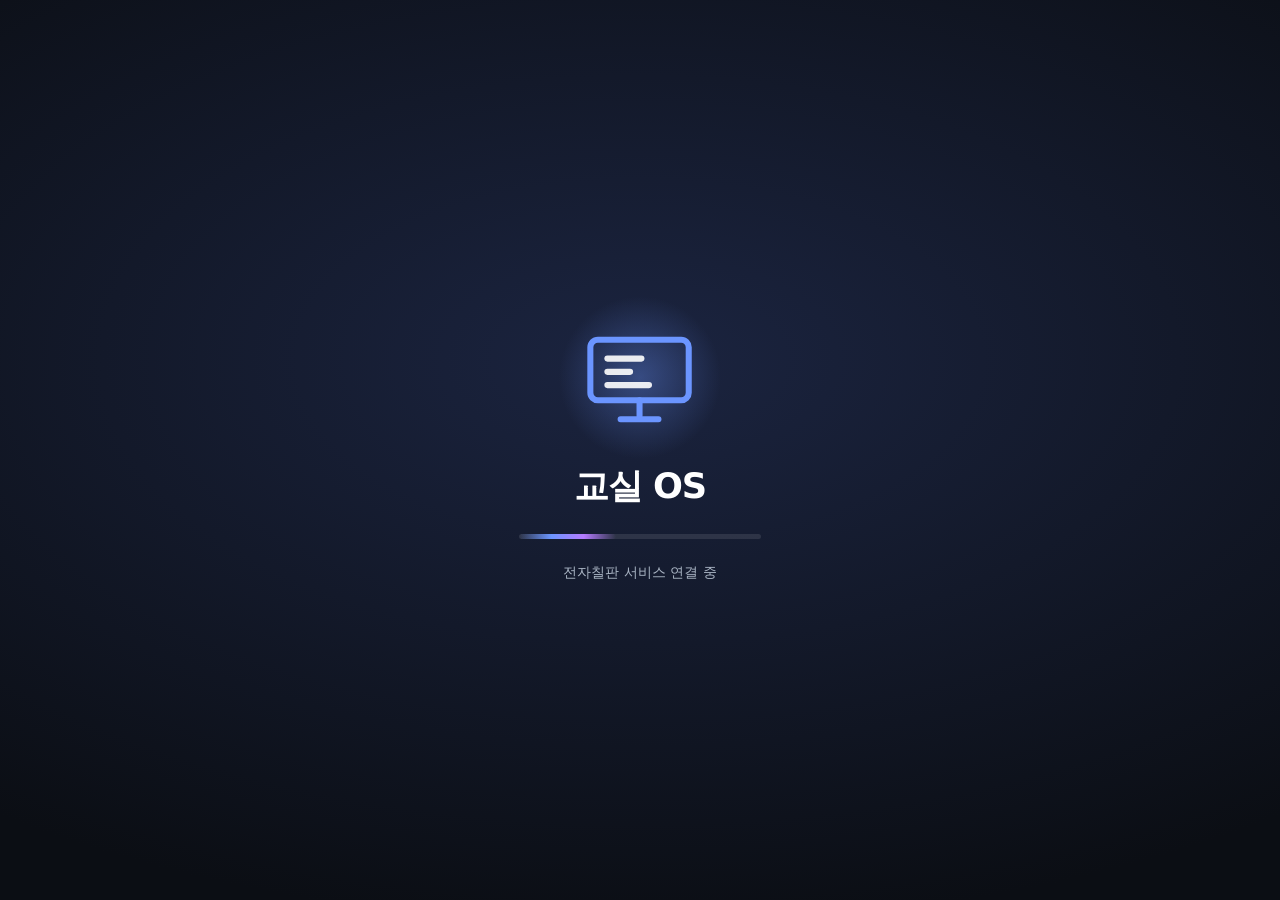
==== commit 4b8b2874: "조용히 해주세요 알림음·깜빡임, 시작 화면과 애니메이션 다듬기 - 조용히 해주세요: 전용 벨 소리(알람 음량), 알림 카드와 화면 테두리 깜빡임, 다른 앱 위 오버레이도 깜빡임 -" ====
--- a/app/assets/web/board/index.html
+++ b/app/assets/web/board/index.html
@@ -7,9 +7,19 @@
 <link rel="stylesheet" href="board.css">
 </head>
 <body>
+<div class="boot" id="boot">
+  <div class="boot-mark"><svg viewBox="0 0 64 64" aria-hidden="true">
+    <path class="frame" d="M10 12h44a4 4 0 0 1 4 4v24a4 4 0 0 1-4 4H10a4 4 0 0 1-4-4V16a4 4 0 0 1 4-4z"/>
+    <path class="stand" d="M32 44v8M22 54h20"/>
+    <path class="line l1" d="M15 22h18"/><path class="line l2" d="M15 29h12"/><path class="line l3" d="M15 36h22"/>
+  </svg></div>
+  <div class="boot-title">교실 OS</div>
+  <div class="boot-bar"><i></i></div>
+  <div class="boot-status" id="boot-status">시작하는 중</div>
+</div>
 <div id="app">
   <header class="top">
-    <div class="school"><span class="name" id="t-school"></span><span class="chip accent" id="t-class"></span></div>
+    <div class="school"><img id="t-logo" class="logo" alt="" hidden><span class="name" id="t-school"></span><span class="chip accent" id="t-class"></span></div>
     <div class="spacer"></div>
     <div class="status" id="t-status"></div>
     <div class="weather" id="t-weather"></div>
@@ -62,6 +72,7 @@
 
 <div class="emergency" id="emergency"><div class="badge"><span data-ic="alert"></span><span id="em-title">긴급 안내</span></div><div class="txt" id="em-text"></div><div class="meta" id="em-meta"></div><button id="em-ack">확인</button></div>
 <div class="class-alert" id="class-alert"></div>
+<div class="edge-flash" id="edge-flash"></div>
 <div class="toast" id="toast"></div>
 <div class="setup" id="setup"><div class="box" id="setup-box"></div></div>
 <div class="sleep" id="sleep"></div>
--- a/app/assets/web/board/board.css
+++ b/app/assets/web/board/board.css
@@ -64,6 +64,7 @@
 /* ---------------------------------------------------------------- top bar */
 .top { display: flex; align-items: center; gap: 1.6rem; padding: 1rem 1.8rem .6rem; }
 .top .school { display: flex; align-items: center; gap: .9rem; min-width: 0; }
+.top .school .logo { height: 3rem; width: auto; max-width: 16rem; object-fit: contain; }
 .top .school .name { font-size: 1.7rem; font-weight: 800; letter-spacing: -.02em; white-space: nowrap; overflow: hidden; text-overflow: ellipsis; }
 .chip { display: inline-flex; align-items: center; gap: .4rem; padding: .3rem .8rem; border-radius: 99rem; background: var(--card2); color: var(--text2); font-size: 1rem; font-weight: 600; white-space: nowrap; }
 .chip.accent { background: color-mix(in srgb, var(--accent) 22%, transparent); color: var(--accent); }
@@ -107,7 +108,7 @@
 /* home: two calm columns - "now" on the left, notices / lunch / three glanceable tiles on the right */
 #v-home { grid-template-columns: 1.35fr 1fr; gap: 1.4rem; }
 .home-left { display: grid; grid-template-rows: 1fr auto; gap: 1.4rem; min-height: 0; }
-.home-right { display: grid; grid-template-rows: 1fr 1fr auto; gap: 1.4rem; min-height: 0; }
+.home-right { display: grid; grid-template-rows: 1.45fr .75fr auto; gap: 1.4rem; min-height: 0; }
 #v-home .now { justify-content: center; padding: 2.6rem 3rem; }
 #v-home .now .subj { font-size: 5rem; }
 #v-home .now .ring { width: 13rem; height: 13rem; }
@@ -367,6 +368,18 @@
 .class-alert { position: fixed; z-index: 80; left: 50%; top: 50%; transform: translate(-50%, -50%) scale(.9); opacity: 0; pointer-events: none; transition: all .25s ease; background: var(--card); color: var(--text); border-radius: 2.4rem; padding: 3.4rem 5rem; text-align: center; box-shadow: 0 3rem 8rem rgba(0,0,0,.6); min-width: 60rem; }
 .class-alert.on { opacity: 1; transform: translate(-50%, -50%) scale(1); pointer-events: auto; }
 .class-alert .ic { width: 7rem; height: 7rem; }
+/* 조용히 해주세요: the card blinks in its colour and the whole screen edge flashes */
+.class-alert.flash { animation: alertBlink .9s ease-in-out infinite; }
+.class-alert.flash .t { animation: alertText .9s ease-in-out infinite; }
+@keyframes alertBlink {
+  0%, 100% { background: var(--card); box-shadow: 0 3rem 8rem rgba(0,0,0,.6), 0 0 0 0 currentColor; transform: translate(-50%, -50%) scale(1); }
+  50% { background: currentColor; box-shadow: 0 3rem 8rem rgba(0,0,0,.6), 0 0 0 1.4rem color-mix(in srgb, currentColor 35%, transparent); transform: translate(-50%, -50%) scale(1.04); }
+}
+@keyframes alertText { 0%, 100% { color: var(--text); } 50% { color: #fff; } }
+.class-alert.flash .s { animation: alertText .9s ease-in-out infinite; }
+.edge-flash { position: fixed; inset: 0; z-index: 79; pointer-events: none; display: none; box-shadow: inset 0 0 0 1.6rem var(--indigo), inset 0 0 12rem color-mix(in srgb, var(--indigo) 60%, transparent); }
+.edge-flash.on { display: block; animation: edgeBlink .9s steps(1, end) infinite; }
+@keyframes edgeBlink { 50% { opacity: 0; } }
 .class-alert .t { font-size: 5.2rem; font-weight: 900; letter-spacing: -.03em; margin-top: 1.2rem; }
 .class-alert .s { font-size: 2.2rem; color: var(--text2); margin-top: .6rem; }
 .class-alert .bar2 { height: .5rem; border-radius: 1rem; margin-top: 2rem; background: var(--card2); overflow: hidden; }
@@ -409,3 +422,122 @@
 
 .sleep { position: fixed; inset: 0; z-index: 99; background: #000; display: none; align-items: center; justify-content: center; color: #333; font-size: 2rem; }
 .sleep.on { display: flex; }
+
+/* ================================================================ motion & loading
+   Entry animations run only when containers appear (view switch, panel open, first boot),
+   never on the frequent content re-renders. Everything is disabled for reduced motion. */
+:root { --ease-out: cubic-bezier(.22, 1, .36, 1); --spring: cubic-bezier(.34, 1.56, .64, 1); }
+
+/* boot screen */
+.boot { position: fixed; inset: 0; z-index: 100; background: radial-gradient(120% 90% at 50% 40%, #1b2440 0%, #0b0e14 70%); display: flex; flex-direction: column; align-items: center; justify-content: center; gap: 2.2rem; transition: opacity .6s ease, visibility .6s; }
+.boot.done { opacity: 0; visibility: hidden; }
+.boot-mark { width: 11rem; height: 11rem; position: relative; }
+.boot-mark svg { width: 100%; height: 100%; overflow: visible; }
+.boot-mark .frame { fill: none; stroke: #6b95ff; stroke-width: 3.2; stroke-linecap: round; stroke-linejoin: round; stroke-dasharray: 260; stroke-dashoffset: 260; animation: bootDraw 1.2s var(--ease-out) .15s forwards; }
+.boot-mark .stand { fill: none; stroke: #6b95ff; stroke-width: 3.2; stroke-linecap: round; stroke-dasharray: 40; stroke-dashoffset: 40; animation: bootDraw .6s var(--ease-out) .9s forwards; }
+.boot-mark .line { stroke: #fff; stroke-width: 3.2; stroke-linecap: round; stroke-dasharray: 30; stroke-dashoffset: 30; opacity: .9; }
+.boot-mark .l1 { animation: bootDraw .5s var(--ease-out) 1.05s forwards; }
+.boot-mark .l2 { animation: bootDraw .5s var(--ease-out) 1.2s forwards; }
+.boot-mark .l3 { animation: bootDraw .5s var(--ease-out) 1.35s forwards; }
+.boot-mark::after { content: ""; position: absolute; inset: -2.5rem; border-radius: 50%; background: radial-gradient(circle, rgba(107,149,255,.35), transparent 65%); animation: bootGlow 2.4s ease-in-out infinite; z-index: -1; }
+@keyframes bootDraw { to { stroke-dashoffset: 0; } }
+@keyframes bootGlow { 0%, 100% { transform: scale(.85); opacity: .5; } 50% { transform: scale(1.1); opacity: 1; } }
+.boot-title { font-size: 3.2rem; font-weight: 900; letter-spacing: -.03em; color: #fff; opacity: 0; transform: translateY(1rem); animation: riseIn .8s var(--ease-out) .5s forwards; }
+.boot-status { font-size: 1.3rem; color: #a9b4c3; min-height: 1.8rem; opacity: 0; animation: riseIn .8s var(--ease-out) .8s forwards; }
+.boot-bar { width: 22rem; height: .45rem; border-radius: 1rem; background: rgba(255,255,255,.1); overflow: hidden; opacity: 0; animation: riseIn .8s var(--ease-out) .9s forwards; }
+.boot-bar i { display: block; height: 100%; width: 40%; border-radius: 1rem; background: linear-gradient(90deg, transparent, #6b95ff, #b57bff, transparent); animation: barSlide 1.3s ease-in-out infinite; }
+@keyframes barSlide { from { transform: translateX(-110%); } to { transform: translateX(260%); } }
+@keyframes riseIn { to { opacity: 1; transform: none; } }
+
+/* first appearance of the dashboard: cards rise in one after another */
+#app.entering .top, #app.entering .bottom, #app.entering .card, #app.entering .tt-strip > *, #app.entering .mini { animation: cardIn .7s var(--ease-out) both; }
+#app.entering .top { animation-delay: .05s; }
+#app.entering .home-left .card { animation-delay: .12s; }
+#app.entering .home-right .card:nth-child(1) { animation-delay: .2s; }
+#app.entering .home-right .card:nth-child(2) { animation-delay: .28s; }
+#app.entering .mini:nth-child(1) { animation-delay: .36s; }
+#app.entering .mini:nth-child(2) { animation-delay: .42s; }
+#app.entering .mini:nth-child(3) { animation-delay: .48s; }
+#app.entering .tt-strip > *:nth-child(2) { animation-delay: .34s; }
+#app.entering .tt-strip > *:nth-child(3) { animation-delay: .38s; }
+#app.entering .tt-strip > *:nth-child(4) { animation-delay: .42s; }
+#app.entering .tt-strip > *:nth-child(5) { animation-delay: .46s; }
+#app.entering .tt-strip > *:nth-child(6) { animation-delay: .5s; }
+#app.entering .tt-strip > *:nth-child(n+7) { animation-delay: .54s; }
+#app.entering .bottom { animation-delay: .5s; }
+@keyframes cardIn { from { opacity: 0; transform: translateY(1.6rem) scale(.985); } to { opacity: 1; transform: none; } }
+
+/* view switches */
+.view.on { animation: viewIn .45s var(--ease-out); }
+@keyframes viewIn { from { opacity: 0; transform: translateY(1rem); } to { opacity: 1; transform: none; } }
+
+/* panels & scrim */
+/* no backdrop blur: too heavy for low-end whiteboard GPUs */
+.scrim.on { animation: fadeIn .25s ease; background: rgba(4,6,12,.6); }
+.panel.on { animation: panelIn .38s var(--ease-out); }
+.panel.side.on { animation: sideIn .38s var(--ease-out); }
+.panel.on.closing { animation: panelOut .22s ease forwards; }
+.panel.side.on.closing { animation: sideOut .22s ease forwards; }
+.scrim.on.closing { animation: fadeOut .22s ease forwards; }
+@keyframes panelOut { to { opacity: 0; transform: translateX(-50%) translateY(1.2rem) scale(.98); } }
+@keyframes sideOut { to { opacity: 0; transform: translateX(2rem); } }
+@keyframes fadeOut { to { opacity: 0; } }
+@keyframes fadeIn { from { opacity: 0; } to { opacity: 1; } }
+@keyframes panelIn { from { opacity: 0; transform: translateX(-50%) translateY(2rem) scale(.97); } to { opacity: 1; transform: translateX(-50%); } }
+@keyframes sideIn { from { opacity: 0; transform: translateX(3rem); } to { opacity: 1; transform: none; } }
+.tool, .app, .qr-card, .mini, .notice { transition: transform .18s var(--ease-out), background .2s; }
+.tool:active, .app:active, .qr-card:active, .mini:active, .notice:active { transform: scale(.97); }
+.tool-grid .tool, .app-grid .app { animation: cardIn .45s var(--ease-out) both; }
+.tool-grid .tool:nth-child(2), .app-grid .app:nth-child(2) { animation-delay: .03s; }
+.tool-grid .tool:nth-child(3), .app-grid .app:nth-child(3) { animation-delay: .06s; }
+.tool-grid .tool:nth-child(4), .app-grid .app:nth-child(4) { animation-delay: .09s; }
+.tool-grid .tool:nth-child(5), .app-grid .app:nth-child(5) { animation-delay: .12s; }
+.tool-grid .tool:nth-child(6), .app-grid .app:nth-child(6) { animation-delay: .15s; }
+.tool-grid .tool:nth-child(7), .app-grid .app:nth-child(7) { animation-delay: .18s; }
+.tool-grid .tool:nth-child(n+8), .app-grid .app:nth-child(n+8) { animation-delay: .21s; }
+
+/* bottom bar: highlight and soft press */
+.dock button, .navkeys button, .sys-keys button { transition: background .25s ease, color .25s ease, transform .15s var(--ease-out); }
+.dock button:active, .navkeys button:active, .sys-keys button:active { transform: scale(.92); }
+.dock button.on { box-shadow: inset 0 -.25rem 0 var(--accent); }
+.dock button.on .ic { animation: iconPop .4s var(--spring); }
+@keyframes iconPop { 0% { transform: scale(.8); } 100% { transform: scale(1); } }
+
+/* "now" card: slowly drifting gradient, smooth ring */
+.now { background: linear-gradient(120deg, #2f5bd3, #4a2fd3, #6a3fe0, #2f5bd3); background-size: 300% 300%; animation: nowDrift 18s ease-in-out infinite; }
+@keyframes nowDrift { 0%, 100% { background-position: 0% 50%; } 50% { background-position: 100% 50%; } }
+.ring svg circle:last-child { transition: stroke-dashoffset 1s var(--ease-out); }
+.tt-strip .p { transition: background .4s ease, opacity .4s ease, transform .3s var(--ease-out); }
+.tt-strip .p.cur { transform: translateY(-.25rem); animation: curGlow 2.6s ease-in-out infinite; }
+@keyframes curGlow { 0%, 100% { box-shadow: 0 0 0 .2rem rgba(107,149,255,.25), 0 1rem 2.4rem rgba(47,91,211,.35); } 50% { box-shadow: 0 0 0 .45rem rgba(107,149,255,.45), 0 1.2rem 2.8rem rgba(47,91,211,.55); } }
+
+/* alerts: springy entrance */
+.class-alert { transition: opacity .3s ease, transform .5s var(--spring); }
+.emergency.on .txt { opacity: 0; transform: translateY(1rem); animation: riseIn .6s var(--ease-out) .15s forwards; }
+.toast.on { animation: toastIn .35s var(--ease-out); }
+@keyframes toastIn { from { opacity: 0; transform: translate(-50%, 1rem); } to { opacity: 1; transform: translateX(-50%); } }
+
+/* skeleton placeholders while data loads */
+.skel { position: relative; overflow: hidden; background: var(--card2); border-radius: .7rem; }
+.skel::after { content: ""; position: absolute; inset: 0; transform: translateX(-100%); background: linear-gradient(90deg, transparent, rgba(255,255,255,.07), transparent); animation: shimmer 1.4s ease-in-out infinite; }
+:root[data-theme="light"] .skel::after { background: linear-gradient(90deg, transparent, rgba(0,0,0,.05), transparent); }
+@keyframes shimmer { to { transform: translateX(100%); } }
+.skel-lines { display: grid; gap: .7rem; }
+.skel-lines .skel { height: 1.6rem; }
+.skel-lines .skel:nth-child(2) { width: 82%; }
+.skel-lines .skel:nth-child(3) { width: 64%; }
+.tt-strip .skel { flex: 1; height: 7.4rem; border-radius: 1rem; }
+
+/* small loading indicator (three dots) */
+.dots-loader { display: inline-flex; gap: .45rem; align-items: center; padding: 1rem 0; color: var(--text2); font-size: 1.1rem; }
+.dots-loader i { width: .7rem; height: .7rem; border-radius: 50%; background: var(--accent); animation: dotBounce 1s ease-in-out infinite; }
+.dots-loader i:nth-child(2) { animation-delay: .15s; }
+.dots-loader i:nth-child(3) { animation-delay: .3s; margin-right: .5rem; }
+@keyframes dotBounce { 0%, 80%, 100% { transform: scale(.6); opacity: .4; } 40% { transform: scale(1); opacity: 1; } }
+
+.setup.on .box { animation: panelInCenter .5s var(--ease-out); }
+@keyframes panelInCenter { from { opacity: 0; transform: translateY(2rem) scale(.97); } to { opacity: 1; transform: none; } }
+
+@media (prefers-reduced-motion: reduce) {
+  *, *::before, *::after { animation-duration: .01ms !important; animation-iteration-count: 1 !important; transition-duration: .01ms !important; }
+}
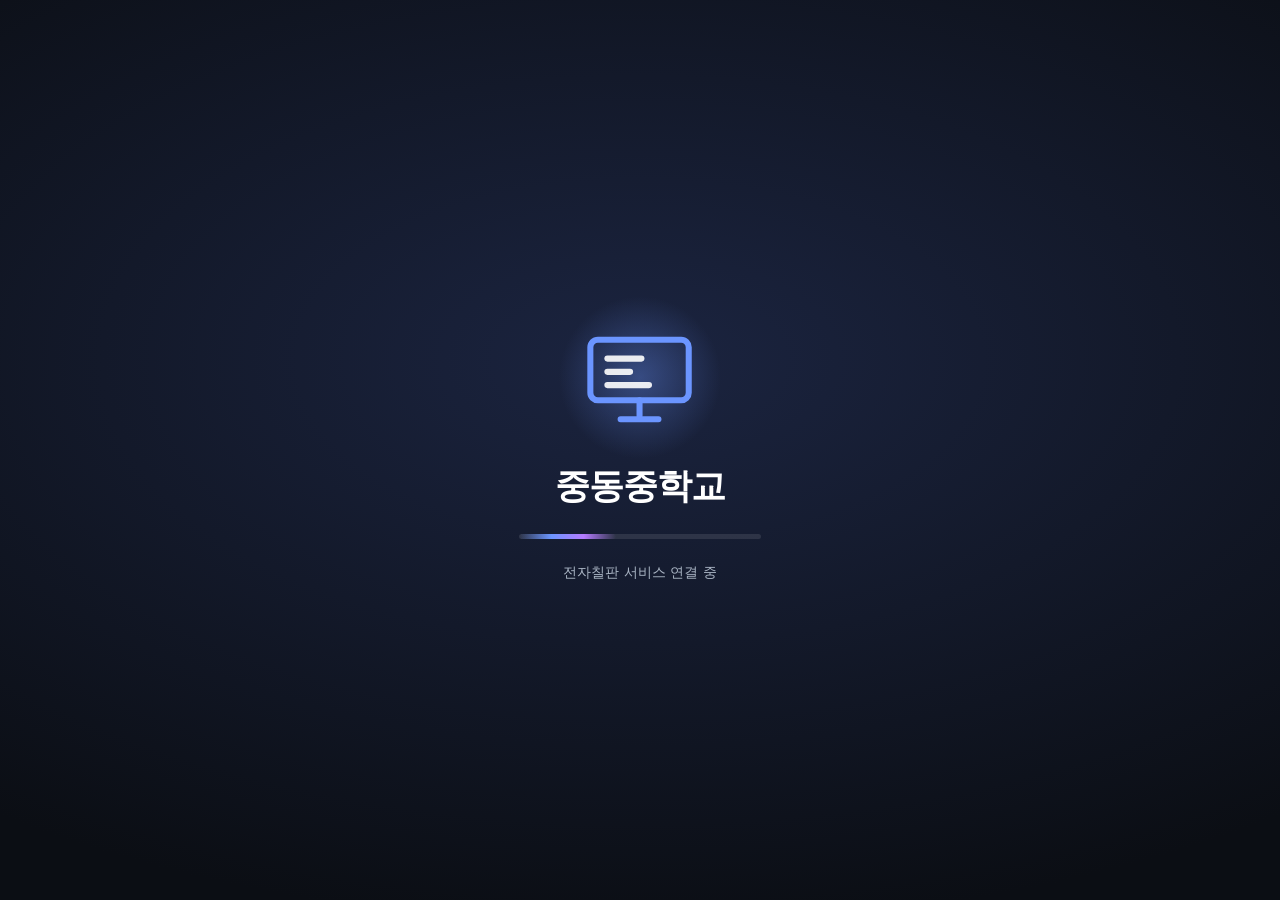
==== commit 37494034: "앱 이름을 중동중학교로 변경 - 앱 이름, 시작 화면, 휴대폰 포털 제목, 알림 표시를 중동중학교로 변경  Co-Authored-By: Claude Opus 5.5 <noreply" ====
--- a/app/assets/web/board/index.html
+++ b/app/assets/web/board/index.html
@@ -1,85 +1,85 @@
-<!doctype html>
-<html lang="ko">
-<head>
-<meta charset="utf-8">
-<meta name="viewport" content="width=device-width, initial-scale=1, maximum-scale=1, user-scalable=no">
-<title>교실 OS</title>
-<link rel="stylesheet" href="board.css">
-</head>
-<body>
-<div class="boot" id="boot">
-  <div class="boot-mark"><svg viewBox="0 0 64 64" aria-hidden="true">
-    <path class="frame" d="M10 12h44a4 4 0 0 1 4 4v24a4 4 0 0 1-4 4H10a4 4 0 0 1-4-4V16a4 4 0 0 1 4-4z"/>
-    <path class="stand" d="M32 44v8M22 54h20"/>
-    <path class="line l1" d="M15 22h18"/><path class="line l2" d="M15 29h12"/><path class="line l3" d="M15 36h22"/>
-  </svg></div>
-  <div class="boot-title">교실 OS</div>
-  <div class="boot-bar"><i></i></div>
-  <div class="boot-status" id="boot-status">시작하는 중</div>
-</div>
-<div id="app">
-  <header class="top">
-    <div class="school"><img id="t-logo" class="logo" alt="" hidden><span class="name" id="t-school"></span><span class="chip accent" id="t-class"></span></div>
-    <div class="spacer"></div>
-    <div class="status" id="t-status"></div>
-    <div class="weather" id="t-weather"></div>
-    <div class="clock"><div class="time" id="t-time"></div><div class="date" id="t-date"></div></div>
-  </header>
-
-  <main>
-    <section class="view" id="v-home">
-      <div class="home-left">
-        <div class="card now" id="c-now"></div>
-        <div class="tt-strip" id="c-tt"></div>
-      </div>
-      <div class="home-right">
-        <div class="card"><h3><span data-ic="megaphone"></span>공지<span class="right" id="n-count"></span></h3><div class="body" id="c-notices"></div></div>
-        <div class="card meal"><h3><span data-ic="meal"></span><span id="meal-title">급식</span><span class="right tabs" id="meal-tabs"></span></h3><div class="body" id="c-meal"></div></div>
-        <div class="mini-row">
-          <button class="mini" id="c-hw"></button>
-          <button class="mini" id="c-dday"></button>
-          <button class="mini" id="c-att"></button>
-        </div>
-      </div>
-    </section>
-
-    <section class="view" id="v-lesson">
-      <div class="lesson-main" id="l-main"></div>
-      <div class="lesson-side">
-        <div class="timer" id="l-timer"></div>
-        <div class="card"><h3><span data-ic="megaphone"></span>공지</h3><div class="body" id="l-notices"></div></div>
-      </div>
-    </section>
-
-    <section class="view" id="v-break">
-      <div class="break-hero" id="b-hero"></div>
-      <div class="break-side">
-        <div class="card" id="b-weather"></div>
-        <div class="card"><h3><span data-ic="megaphone"></span><span id="b-side-title">공지</span></h3><div class="body" id="b-side"></div></div>
-      </div>
-    </section>
-  </main>
-
-  <footer class="bottom">
-    <div class="navkeys" id="navkeys"></div>
-    <nav class="dock" id="dock"></nav>
-    <div class="sys-keys" id="syskeys"></div>
-  </footer>
-
-  <div class="scrim" id="scrim"></div>
-  <div class="panel" id="panel"><div class="ph"><h2 id="p-title"></h2><div class="grow" id="p-tools"></div><button class="close" id="p-close"></button></div><div class="pb" id="p-body"></div></div>
-</div>
-
-<div class="emergency" id="emergency"><div class="badge"><span data-ic="alert"></span><span id="em-title">긴급 안내</span></div><div class="txt" id="em-text"></div><div class="meta" id="em-meta"></div><button id="em-ack">확인</button></div>
-<div class="class-alert" id="class-alert"></div>
-<div class="edge-flash" id="edge-flash"></div>
-<div class="toast" id="toast"></div>
-<div class="setup" id="setup"><div class="box" id="setup-box"></div></div>
-<div class="sleep" id="sleep"></div>
-
-<script src="../shared/icons.js"></script>
-<script src="../shared/qr.js"></script>
-<script src="../shared/core.js"></script>
-<script src="board.js"></script>
-</body>
-</html>
+<!doctype html>
+<html lang="ko">
+<head>
+<meta charset="utf-8">
+<meta name="viewport" content="width=device-width, initial-scale=1, maximum-scale=1, user-scalable=no">
+<title>중동중학교</title>
+<link rel="stylesheet" href="board.css">
+</head>
+<body>
+<div class="boot" id="boot">
+  <div class="boot-mark"><svg viewBox="0 0 64 64" aria-hidden="true">
+    <path class="frame" d="M10 12h44a4 4 0 0 1 4 4v24a4 4 0 0 1-4 4H10a4 4 0 0 1-4-4V16a4 4 0 0 1 4-4z"/>
+    <path class="stand" d="M32 44v8M22 54h20"/>
+    <path class="line l1" d="M15 22h18"/><path class="line l2" d="M15 29h12"/><path class="line l3" d="M15 36h22"/>
+  </svg></div>
+  <div class="boot-title">중동중학교</div>
+  <div class="boot-bar"><i></i></div>
+  <div class="boot-status" id="boot-status">시작하는 중</div>
+</div>
+<div id="app">
+  <header class="top">
+    <div class="school"><img id="t-logo" class="logo" alt="" hidden><span class="name" id="t-school"></span><span class="chip accent" id="t-class"></span></div>
+    <div class="spacer"></div>
+    <div class="status" id="t-status"></div>
+    <div class="weather" id="t-weather"></div>
+    <div class="clock"><div class="time" id="t-time"></div><div class="date" id="t-date"></div></div>
+  </header>
+
+  <main>
+    <section class="view" id="v-home">
+      <div class="home-left">
+        <div class="card now" id="c-now"></div>
+        <div class="tt-strip" id="c-tt"></div>
+      </div>
+      <div class="home-right">
+        <div class="card"><h3><span data-ic="megaphone"></span>공지<span class="right" id="n-count"></span></h3><div class="body" id="c-notices"></div></div>
+        <div class="card meal"><h3><span data-ic="meal"></span><span id="meal-title">급식</span><span class="right tabs" id="meal-tabs"></span></h3><div class="body" id="c-meal"></div></div>
+        <div class="mini-row">
+          <button class="mini" id="c-hw"></button>
+          <button class="mini" id="c-dday"></button>
+          <button class="mini" id="c-att"></button>
+        </div>
+      </div>
+    </section>
+
+    <section class="view" id="v-lesson">
+      <div class="lesson-main" id="l-main"></div>
+      <div class="lesson-side">
+        <div class="timer" id="l-timer"></div>
+        <div class="card"><h3><span data-ic="megaphone"></span>공지</h3><div class="body" id="l-notices"></div></div>
+      </div>
+    </section>
+
+    <section class="view" id="v-break">
+      <div class="break-hero" id="b-hero"></div>
+      <div class="break-side">
+        <div class="card" id="b-weather"></div>
+        <div class="card"><h3><span data-ic="megaphone"></span><span id="b-side-title">공지</span></h3><div class="body" id="b-side"></div></div>
+      </div>
+    </section>
+  </main>
+
+  <footer class="bottom">
+    <div class="navkeys" id="navkeys"></div>
+    <nav class="dock" id="dock"></nav>
+    <div class="sys-keys" id="syskeys"></div>
+  </footer>
+
+  <div class="scrim" id="scrim"></div>
+  <div class="panel" id="panel"><div class="ph"><h2 id="p-title"></h2><div class="grow" id="p-tools"></div><button class="close" id="p-close"></button></div><div class="pb" id="p-body"></div></div>
+</div>
+
+<div class="emergency" id="emergency"><div class="badge"><span data-ic="alert"></span><span id="em-title">긴급 안내</span></div><div class="txt" id="em-text"></div><div class="meta" id="em-meta"></div><button id="em-ack">확인</button></div>
+<div class="class-alert" id="class-alert"></div>
+<div class="edge-flash" id="edge-flash"></div>
+<div class="toast" id="toast"></div>
+<div class="setup" id="setup"><div class="box" id="setup-box"></div></div>
+<div class="sleep" id="sleep"></div>
+
+<script src="../shared/icons.js"></script>
+<script src="../shared/qr.js"></script>
+<script src="../shared/core.js"></script>
+<script src="board.js"></script>
+</body>
+</html>
